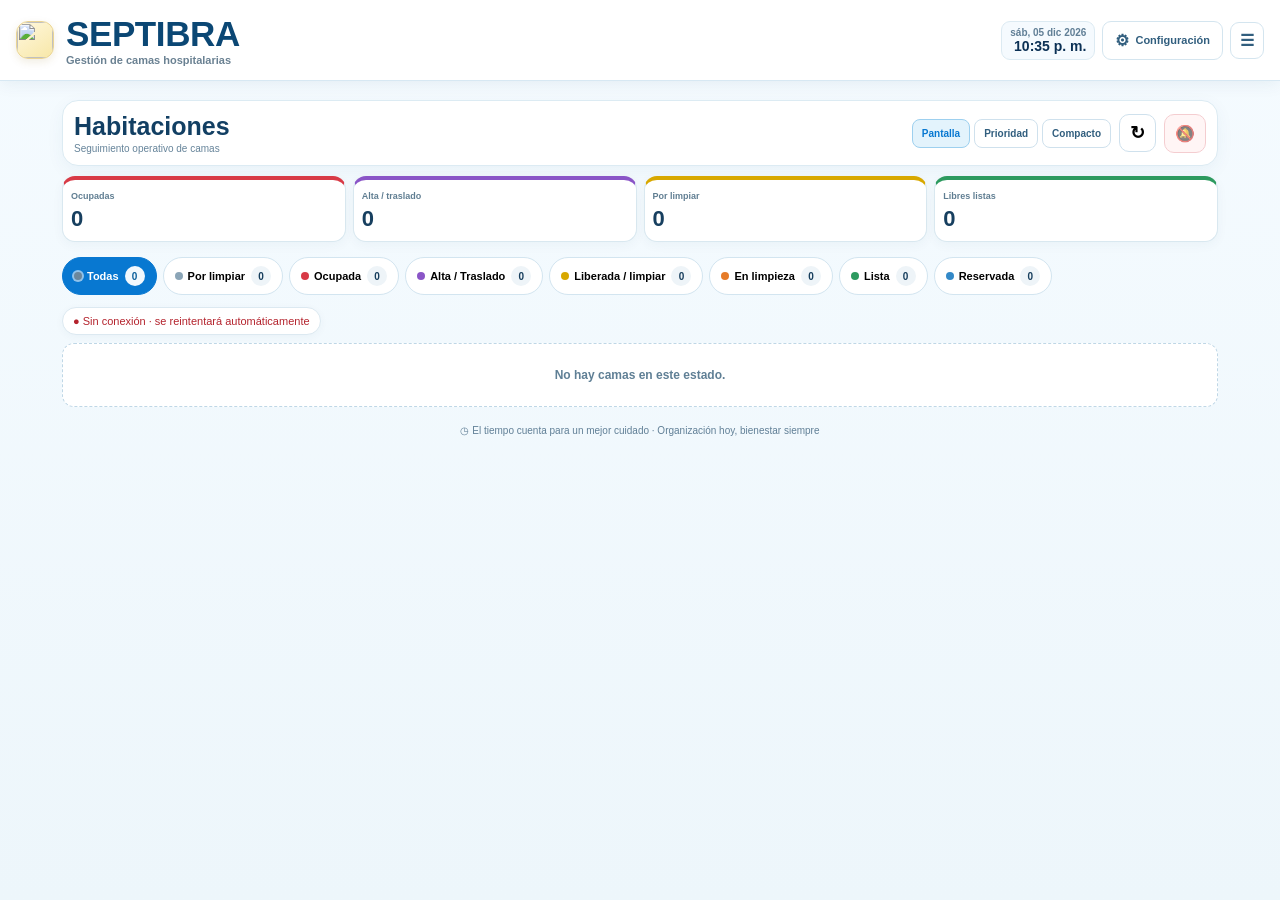
==== index.html @ 533c0f20 "Mejorar activación de notificaciones en computadora" ====
<!doctype html>
<html lang="es">
<head>
<meta charset="utf-8"><meta name="viewport" content="width=device-width,initial-scale=1,viewport-fit=cover">
<title>SEPTIBRA · Gestión de camas hospitalarias</title>
<link rel="manifest" href="./manifest.json?v=5">
<link rel="icon" href="./icon-libracare.svg" type="image/svg+xml">
<link rel="apple-touch-icon" href="./icon-192.png">
<meta name="theme-color" content="#17243d">
<style>
*{box-sizing:border-box}body{margin:0;font-family:Arial,sans-serif;background:#eef7fc;color:#0c3155}button,input{font:inherit}
.app{min-height:100vh}.top{background:#fff;padding:14px 16px;border-bottom:1px solid #d7e8f3;display:flex;align-items:center;gap:12px}
.logo{font-size:27px;font-weight:900;color:#0878d1}.logo small{display:block;font-size:11px;color:#315e7e}.top .spacer{flex:1}.clock{text-align:right;font-weight:900;font-size:14px}.clock small{display:block;font-size:10px;color:#617f96}
.content{padding:12px 12px 92px;max-width:1180px;margin:auto}.legend{display:flex;gap:7px;overflow:auto;padding:8px 0 12px;scrollbar-width:none}.legend span,.filter{white-space:nowrap;background:#fff;border:1px solid #d3e5f0;border-radius:999px;padding:8px 11px;font-size:11px;font-weight:800}.dot{display:inline-block;width:10px;height:10px;border-radius:50%;margin-right:5px}
.toolbar{display:flex;align-items:center;gap:8px;margin:4px 0 10px}.toolbar h1{font-size:25px;margin:0;flex:1}.super{border:0;border-radius:10px;background:#123b61;color:#fff;padding:10px 12px;font-weight:800}
.filters{display:flex;gap:6px;overflow:auto;padding:4px 0 12px;scrollbar-width:none}.filter{cursor:pointer}.filter.active{background:#0878d1;color:#fff;border-color:#0878d1}
.status{font-size:11px;color:#628096;margin:0 0 8px}.rooms{display:grid;grid-template-columns:repeat(2,minmax(0,1fr));gap:9px}.room{background:#fff;border:1px solid #cde2ef;border-radius:13px;padding:8px;box-shadow:0 3px 10px rgba(24,76,112,.06)}
.room-head{display:flex;align-items:baseline;gap:7px;margin-bottom:7px}.room-no{font-size:21px;font-weight:950}.room-type{font-size:9px;color:#58758d;font-weight:800}.beds{display:grid;grid-template-columns:repeat(2,minmax(0,1fr));gap:6px}.beds.one{grid-template-columns:1fr}.bed{border:0;border-radius:10px;padding:7px 5px;min-height:105px;text-align:center;cursor:pointer;display:flex;flex-direction:column;align-items:center;justify-content:center}.bed-icon{font-size:29px}.bed-name{font-size:11px;font-weight:950;margin:2px 0}.pill{width:100%;border-radius:999px;padding:5px 3px;font-size:9px;font-weight:900;background:rgba(255,255,255,.78)}.timer{font-size:9px;font-weight:900;margin-top:4px}
.ocupada{background:#ffe2e5;color:#a91d28}.alta_espera{background:#eee2ff;color:#6632a6}.liberada{background:#fff2bd;color:#775900}.en_limpieza{background:#ffe3d0;color:#9b430d}.lista{background:#dff6e8;color:#177342}.reservada{background:#deefff;color:#176aa8}
.footer{text-align:center;color:#607f96;font-size:10px;padding:18px 0}.bottom{position:fixed;bottom:0;left:0;right:0;background:#0c365c;display:grid;grid-template-columns:repeat(4,1fr);padding:8px 8px calc(8px + env(safe-area-inset-bottom));z-index:20}.bottom button{border:0;background:transparent;color:#fff;font-size:10px;font-weight:800;padding:8px;border-radius:12px}.bottom button.active{background:#1487d5}
.modal{position:fixed;inset:0;background:rgba(6,31,52,.55);display:none;align-items:flex-end;z-index:50}.modal.show{display:flex}.sheet{background:#f7fbfe;width:100%;border-radius:20px 20px 0 0;padding:16px;max-height:90vh;overflow:auto}.sheet h2{margin:0 0 4px}.sheet input{width:100%;padding:12px;border:1px solid #cbdfea;border-radius:10px;margin:10px 0}.state-grid{display:grid;grid-template-columns:1fr 1fr;gap:7px}.state-grid button,.close{border:0;border-radius:10px;padding:12px 7px;font-weight:900}.close{width:100%;margin-top:9px;background:#dfeaf1;color:#294d67}
@media(min-width:800px){.rooms{grid-template-columns:repeat(2,minmax(0,1fr));gap:12px}.room{padding:11px}.bed{min-height:145px}.bed-icon{font-size:45px}.bed-name{font-size:15px}.pill,.timer{font-size:12px}.logo{font-size:35px}.bottom{display:none}.content{padding-bottom:30px}}

/* referencia-definitiva-v2 */
.summary{display:grid;grid-template-columns:repeat(6,minmax(92px,1fr));gap:7px;margin:2px 0 12px}.sum{border-radius:10px;padding:8px 9px;min-height:58px;font-size:9px;font-weight:900}.sum b{display:block;font-size:21px;margin-top:3px}.sum.ocupada{background:#ffe5e8}.sum.alta_espera{background:#efe5fb}.sum.liberada{background:#fff3c9}.sum.en_limpieza{background:#ffe9da}.sum.lista{background:#e2f7e9}.sum.reservada{background:#e3f1fc}.room{background:linear-gradient(180deg,#fff 0,#f6fbfe 100%)}.bed-icon{width:92%;height:43px;display:grid;place-items:center;border-radius:8px;background:rgba(255,255,255,.58);border:1px solid rgba(80,125,155,.12);font-size:30px}.room-no:before{content:'▣';font-size:14px;color:#1687c9;margin-right:5px}@media(max-width:700px){.summary{grid-template-columns:repeat(3,1fr)}.sum{min-height:52px}.sum b{font-size:18px}.toolbar h1{font-size:22px}.super{padding:9px;font-size:11px}}
.views{display:flex;gap:4px}.view{border:1px solid #cfe1ed;background:#fff;color:#315e7e;border-radius:8px;padding:8px 9px;font-size:10px;font-weight:900}.view.active{background:#e3f3fc;color:#0878d1;border-color:#9dd0ef}.rooms.compacto .bed{min-height:76px}.rooms.compacto .bed-icon{display:none}.rooms.compacto .room{padding:6px}.rooms.compacto .pill{padding:4px 2px}.rooms.prioridad .room{border-width:2px}@media(max-width:700px){.toolbar{flex-wrap:wrap}.toolbar h1{width:100%;flex-basis:100%}.views{flex:1}.view{padding:7px 6px;font-size:9px}}
.superstats{display:grid;grid-template-columns:repeat(4,1fr);gap:7px;margin:10px 0 14px}.superstat{background:#fff;border:1px solid #d4e5ef;border-radius:11px;padding:10px;text-align:center;font-size:10px;font-weight:800}.superstat b{display:block;font-size:22px;color:#0c4d79}.superrow{display:flex;justify-content:space-between;gap:10px;background:#fff;border:1px solid #d7e7f0;border-radius:10px;padding:10px;margin:6px 0;font-size:11px}.superrow b{color:#0c4d79}
.notify{border:1px solid #cfe1ed;background:#fff;border-radius:10px;padding:9px 11px;cursor:pointer}.notify.on{background:#e2f7e9;border-color:#8ed0aa}.notify.off{background:#fff0f1;border-color:#efb3b8}
.roomsub{font-size:10px;color:#66849a;margin-top:2px}.connection-ok{color:#198754}.connection-bad{color:#b4232d}.room.delayed{box-shadow:0 0 0 2px #efbd18,0 4px 12px rgba(24,76,112,.08)}.delaybadge{display:inline-block;margin-left:auto;font-size:8px;font-weight:900;background:#fff1b8;color:#765800;border-radius:999px;padding:3px 5px}.room-head{align-items:center}.toolbar>div:first-child{flex:1}.toolbar>div:first-child h1{margin:0}
.notify{border:1px solid #cfe1ed;background:#fff;border-radius:10px;padding:9px 10px;cursor:pointer}.notify.on{background:#e2f7e9}.notify.off{opacity:.65}.settingsnote{font-size:11px;color:#678399;margin-bottom:12px}.settingbtn{width:100%;border:0;background:#0c6fae;color:#fff;border-radius:10px;padding:12px;font-weight:900;margin-bottom:9px}.settingrow{display:flex;justify-content:space-between;align-items:center;gap:10px;background:#fff;border:1px solid #d7e7f0;border-radius:10px;padding:11px;margin:7px 0;font-size:11px;font-weight:800}.timeinput{width:72px!important;padding:6px!important;margin:0!important;font-size:11px}
.settingbtn.secondary{background:#e5f2fa;color:#0c5d8f;border:1px solid #bcdced}.settingbtn.location-active{background:#dff6e8;color:#176f42;border:2px solid #2d9a5f;box-shadow:0 0 0 3px rgba(45,154,95,.12)}.settingbtn.notify-active{background:#dff6e8;color:#176f42;border:2px solid #2d9a5f;box-shadow:0 0 0 3px rgba(45,154,95,.12)}.settingbtn.notify-inactive{background:#fde8e8;color:#a92d2d;border:2px solid #d95b5b;box-shadow:0 0 0 3px rgba(217,91,91,.10)}.settingbtn.notify-dim{background:#edf3f7;color:#6f8494;border:1px solid #d6e1e8;box-shadow:none}.settingbtn.danger{background:#fff0f1;color:#a62935;border:1px solid #efb7bc}.settingsnote#locationNote{margin:4px 2px 10px}
.sectionlabel{grid-column:1/-1;display:flex;align-items:center;gap:8px;margin:10px 2px 0;padding:8px 2px 4px;border-bottom:1px solid #d6e7f1;font-size:12px;font-weight:950;color:#0c4d79}.sectionlabel small{margin-left:auto;font-size:9px;color:#6a879a;font-weight:800}
.roomscene{height:48px;border:1px solid #c7dfec;border-radius:9px;margin-bottom:7px;background:linear-gradient(#dceef8 0 70%,#eef4f7 70%);position:relative;overflow:hidden}.roomscene:before{content:"";position:absolute;left:8px;bottom:0;width:27px;height:35px;background:#fff;border:2px solid #91b7ca;border-bottom:0;border-radius:3px 3px 0 0}.roomscene:after{content:"";position:absolute;right:8px;bottom:7px;width:43px;height:15px;background:#fff;border:2px solid #8db5ca;border-radius:5px}.roomscene .scene-bed{position:absolute;right:12px;bottom:4px;width:47px;height:4px;background:#739eb5;border-radius:3px}.roomscene .scene-bed:before,.roomscene .scene-bed:after{content:"";position:absolute;bottom:-5px;width:3px;height:7px;background:#739eb5}.roomscene .scene-bed:before{left:4px}.roomscene .scene-bed:after{right:4px}.roomscene .scene-label{position:absolute;left:42px;top:8px;font-size:18px;font-weight:950;color:#0c4d79}.roomscene .scene-label small{display:block;font-size:8px;color:#658399;margin-top:2px}
.bedpic{width:94%;height:48px;border-radius:8px;background:linear-gradient(#edf7fc 0 64%,#dfe9ee 64%);position:relative;margin-bottom:4px;overflow:hidden;border:1px solid rgba(76,121,148,.12)}.bedpic:before{content:"";position:absolute;left:13%;right:12%;bottom:12px;height:14px;background:#fff;border:2px solid #7da9bf;border-radius:5px}.bedpic:after{content:"";position:absolute;left:18%;right:17%;bottom:8px;height:3px;background:#668fa5;box-shadow:-3px 6px 0 -1px #668fa5,25px 6px 0 -1px #668fa5}.bed-icon{display:none}.beds.one .bedpic{height:55px}.bed{padding-top:6px}
.top{position:sticky;top:0;z-index:18}.brandmark{width:38px;height:38px;border-radius:12px;background:linear-gradient(145deg,#fff8df,#f7e7a7);display:grid;place-items:center;color:#b88919;font-size:23px;font-weight:950;flex:none;border:1px solid #ead493;box-shadow:0 3px 9px rgba(137,103,20,.12)}.topactions{display:flex;align-items:center;gap:7px}.headbtn{border:1px solid #d4e5ef;background:#fff;border-radius:9px;padding:8px 9px;color:#315e7e;font-weight:900}.clock{background:#f5fafe;border:1px solid #dceaf2;border-radius:9px;padding:5px 8px}@media(max-width:560px){.top{padding:10px}.logo{font-size:21px}.logo small{font-size:9px;max-width:170px}.brandmark{width:30px;height:30px}.clock{font-size:11px}.clock small{font-size:8px}.topactions .headbtn{display:none}}
.filter strong{font-size:10px;margin-left:3px}.room-alert{display:flex;justify-content:flex-end;margin:-2px 0 5px}
.filter{display:inline-flex;align-items:center;gap:5px}.filter strong{min-width:20px;height:20px;border-radius:999px;display:inline-flex;align-items:center;justify-content:center;background:#eef4f8;color:#173e5d;font-size:10px;margin-left:1px}.filter-dot{width:8px;height:8px;border-radius:50%;background:#8ba5b7;flex:0 0 auto}.filter-ocupada .filter-dot{background:#d83a46}.filter-alta_espera .filter-dot{background:#8a55c7}.filter-liberada .filter-dot{background:#d8a800}.filter-en_limpieza .filter-dot{background:#e67b28}.filter-lista .filter-dot{background:#2d9a5f}.filter-reservada .filter-dot{background:#3389c8}.filter-todas .filter-dot{background:#6c879b}.filter.active strong{background:rgba(255,255,255,.95);color:#0b5f9b}.filter.active .filter-dot{box-shadow:0 0 0 2px rgba(255,255,255,.55)}
.roomscene .second-bed{display:none}.roomscene.double-room .scene-bed{right:8px;width:38px}.roomscene.double-room .second-bed{display:block;right:51px}.roomscene.single-room .scene-bed{right:12px;width:47px}
.operator{font-size:8px;font-weight:800;margin-top:4px;max-width:100%;white-space:nowrap;overflow:hidden;text-overflow:ellipsis;opacity:.78}.timer{background:rgba(255,255,255,.62);padding:3px 6px;border-radius:999px}
.room{border-top:4px solid #cde2ef}.roomstate-ocupada{border-top-color:#d83a46}.roomstate-alta_espera{border-top-color:#8a55c7}.roomstate-liberada{border-top-color:#d8a800}.roomstate-en_limpieza{border-top-color:#e67b28}.roomstate-lista{border-top-color:#2d9a5f}.roomstate-reservada{border-top-color:#3389c8}
.status.connection-ok{display:flex;align-items:center;min-height:18px;font-weight:800}
.empty-state{grid-column:1/-1;background:#fff;border:1px dashed #bfd7e6;border-radius:12px;padding:24px 14px;text-align:center;color:#5f7f95;font-size:12px;font-weight:800}
.roomstate-ocupada .roomscene{background:linear-gradient(#fff0f1 0 70%,#f3e7e9 70%)}.roomstate-alta_espera .roomscene{background:linear-gradient(#f5efff 0 70%,#ece5f6 70%)}.roomstate-liberada .roomscene{background:linear-gradient(#fff8d7 0 70%,#f2ecd0 70%)}.roomstate-en_limpieza .roomscene{background:linear-gradient(#fff0e5 0 70%,#f2e7df 70%)}.roomstate-lista .roomscene{background:linear-gradient(#eaf8ef 0 70%,#e1eee6 70%)}.roomstate-reservada .roomscene{background:linear-gradient(#eaf5ff 0 70%,#e1ebf3 70%)}
@media(max-width:700px){.toolbar{display:grid;grid-template-columns:1fr auto;gap:8px}.toolbar>div:first-child{grid-column:1}.toolbar .notify{grid-column:2;grid-row:1;align-self:center}.toolbar .views{grid-column:1/-1;display:grid;grid-template-columns:repeat(3,1fr);width:100%}.toolbar .view{width:100%;padding:8px 5px}.toolbar h1{font-size:22px}.roomsub{font-size:9px}}
@media(max-width:700px){.filters{display:grid;grid-template-columns:repeat(3,minmax(0,1fr));gap:6px;overflow:visible;padding:4px 0 12px}.filter{justify-content:center;width:100%;padding:8px 5px;font-size:9px}.filter strong{min-width:18px;height:18px;font-size:9px}.filter-dot{width:7px;height:7px}}
.rooms.compacto .bedpic{display:none}.rooms.compacto .operator{display:none}.rooms.compacto .bed{min-height:68px;padding:6px 4px}.rooms.compacto .timer{margin-top:3px;padding:2px 5px}.rooms.compacto .roomscene{height:38px}.rooms.compacto .scene-label{top:6px;font-size:16px}.rooms.compacto .sectionlabel{margin-top:6px}.compact-bed-grid{grid-column:1/-1;display:grid;grid-template-columns:repeat(3,minmax(0,1fr));gap:7px}.compact-bed{border:1px solid #d5e6ef;border-radius:12px;padding:8px;background:#fff;text-align:left;min-height:70px}.compact-bed b{display:block;font-size:13px;margin-bottom:4px}.compact-bed small{display:block;font-size:9px;font-weight:800;opacity:.8}.compact-bed.ocupada{background:#ffe2e5}.compact-bed.alta_espera{background:#eee2ff}.compact-bed.liberada{background:#fff2bd}.compact-bed.en_limpieza{background:#ffe3d0}.compact-bed.lista{background:#dff6e8}.compact-bed.reservada{background:#deefff}@media(max-width:560px){.compact-bed-grid{grid-template-columns:repeat(2,minmax(0,1fr))}}
.notify.refresh{font-size:18px;font-weight:950;line-height:1}.notify:disabled{opacity:.5;cursor:default}@media(max-width:700px){.toolbar .refresh{grid-column:2;grid-row:2;justify-self:end}.toolbar .notify:not(.refresh){grid-column:2;grid-row:1}}
.state-grid button.current{outline:2px solid rgba(12,77,121,.45);box-shadow:inset 0 0 0 2px rgba(255,255,255,.55)}.state-grid button.tap-selected{transform:scale(.985);box-shadow:0 0 0 3px rgba(12,77,121,.22),inset 0 0 0 2px rgba(255,255,255,.7);filter:saturate(1.12) brightness(.98)}.state-grid button.ocupada.tap-selected{outline:3px solid #c52f3d}.state-grid button.alta_espera.tap-selected{outline:3px solid #7a46b4}.state-grid button.liberada.tap-selected{outline:3px solid #d2a600}.state-grid button.en_limpieza.tap-selected{outline:3px solid #dd721f}.state-grid button.lista.tap-selected{outline:3px solid #278b55}.state-grid button.reservada.tap-selected{outline:3px solid #2e7fbd}.state-grid button:disabled{opacity:.72;cursor:default}.state-grid button.current:after{content:"";display:block}
.toast{position:fixed;left:50%;bottom:82px;transform:translateX(-50%) translateY(12px);background:#123b61;color:#fff;padding:9px 13px;border-radius:999px;font-size:11px;font-weight:900;opacity:0;pointer-events:none;transition:.2s;z-index:80;white-space:nowrap;box-shadow:0 5px 18px rgba(0,0,0,.18)}.toast.show{opacity:1;transform:translateX(-50%) translateY(0)}
.timer-alert{background:#fff0b8!important;color:#7a5800!important;box-shadow:0 0 0 1px #e8bd35;font-weight:950}.timer-alert:before{content:"⚠ ";}
.current-state{display:flex;align-items:center;justify-content:space-between;gap:10px;background:#fff;border:1px solid #d5e6ef;border-radius:10px;padding:9px 10px;margin:7px 0 4px;font-size:11px;font-weight:900}.current-state b{font-size:10px;color:#527189;white-space:nowrap}
.periods{display:grid;grid-template-columns:repeat(3,1fr);gap:6px;margin:8px 0 12px}.periods button{border:1px solid #cfe1ed;background:#fff;color:#315e7e;border-radius:9px;padding:8px;font-size:10px;font-weight:900}.periods button.active{background:#0c6fae;color:#fff;border-color:#0c6fae}.supercharts{display:grid;grid-template-columns:1fr 1fr;gap:8px;margin:10px 0 14px}.chartcard{background:#fff;border:1px solid #d7e7f0;border-radius:12px;padding:10px}.chartcard h3{margin:0 0 8px;font-size:11px;color:#0c4d79}.donut{width:112px;height:112px;border-radius:50%;margin:4px auto;position:relative;background:#eaf1f5}.donut:after{content:"";position:absolute;inset:25px;border-radius:50%;background:#fff}.donutlegend{display:grid;grid-template-columns:1fr 1fr;gap:4px;margin-top:8px;font-size:8px;font-weight:800}.donutlegend span{display:flex;align-items:center;gap:4px}.donutlegend i{width:8px;height:8px;border-radius:50%;display:inline-block}.timebars{display:flex;flex-direction:column;gap:10px;padding-top:5px}.barrow{font-size:9px;font-weight:900;color:#4e6f86}.bartrack{height:16px;background:#edf3f6;border-radius:999px;overflow:hidden;margin-top:3px}.barfill{height:100%;min-width:2px;border-radius:999px;background:#1683d5}.barfill.clean{background:#ef7818}.barvalue{font-size:9px;font-weight:950;margin-top:2px;text-align:right;color:#315e7e}@media(max-width:560px){.supercharts{grid-template-columns:1fr}.donut{width:104px;height:104px}.superstats{grid-template-columns:repeat(2,1fr)}}
.operatorcard{margin-bottom:14px}.operatorbars{display:flex;flex-direction:column;gap:8px}.oprow{font-size:9px;font-weight:900;color:#4e6f86}.opmeta{display:flex;justify-content:space-between;gap:8px;margin-bottom:3px}.optrack{height:13px;background:#edf3f6;border-radius:999px;overflow:hidden}.opfill{height:100%;background:#6f8fb0;border-radius:999px}.opsub{font-size:8px;color:#6d8799;margin-top:2px;text-align:right}

/* pulido-visual-septibra-v1 */
body{background:linear-gradient(180deg,#f5fbff 0,#edf6fb 100%)}
.top{background:rgba(255,255,255,.96);backdrop-filter:blur(10px);box-shadow:0 3px 16px rgba(20,67,98,.07)}
.logo{color:#0b4774;letter-spacing:-.4px}.logo small{font-weight:700;color:#6a8192;letter-spacing:0}
.content{padding-top:15px}
.toolbar{background:#fff;border:1px solid #dcebf3;border-radius:16px;padding:11px;box-shadow:0 5px 18px rgba(22,75,110,.05)}
.toolbar h1{color:#123f63}
.quickstats{display:grid;grid-template-columns:repeat(4,minmax(0,1fr));gap:7px;margin:9px 0 11px}
.quickstat{background:#fff;border:1px solid #d9e8f0;border-radius:13px;padding:9px 8px;min-height:66px;box-shadow:0 3px 12px rgba(23,70,100,.045);display:flex;flex-direction:column;justify-content:center;text-align:left;cursor:pointer;width:100%}.quickstat:active{transform:scale(.985)}
.quickstat span{font-size:9px;font-weight:850;color:#607e92;line-height:1.15}.quickstat b{font-size:22px;line-height:1.05;margin-top:5px;color:#173f5f}
.quickstat.ocupadas{border-top:4px solid #d83a46}.quickstat.altas{border-top:4px solid #8a55c7}.quickstat.limpiar{border-top:4px solid #d8a800}.quickstat.libres{border-top:4px solid #2d9a5f}
.status.connection-ok,.status.connection-bad{background:#fff;border:1px solid #dce9f1;border-radius:999px;padding:7px 10px;width:max-content;max-width:100%;box-shadow:0 2px 8px rgba(20,70,100,.04)}
.room{border-radius:16px;box-shadow:0 5px 16px rgba(24,76,112,.07);transition:transform .14s ease,box-shadow .14s ease}.room:active{transform:scale(.995)}
.bed{transition:transform .12s ease,filter .12s ease}.bed:active{transform:scale(.98);filter:brightness(.98)}
.pill{font-size:9px;letter-spacing:.1px}.timer{font-variant-numeric:tabular-nums}
.bottom{background:rgba(12,54,92,.97);backdrop-filter:blur(10px);box-shadow:0 -4px 16px rgba(5,38,65,.15)}
.bottom button{min-height:48px}.bottom button.active{background:#1687d5;box-shadow:inset 0 0 0 1px rgba(255,255,255,.18)}
@media(max-width:560px){.quickstats{grid-template-columns:repeat(2,1fr)}.quickstat{min-height:58px}.quickstat b{font-size:20px}.toolbar{padding:9px}.content{padding-left:10px;padding-right:10px}}


.checklist-box{display:none;margin:10px 0 4px;background:#fff;border:1px solid #cfe1ed;border-radius:14px;padding:12px}
.checklist-box.show{display:block}.checklist-box h3{margin:0 0 4px;font-size:15px;color:#0c4d79}.checklist-note{font-size:10px;color:#678399;margin:0 0 10px}
.checkitem{display:flex;align-items:center;gap:9px;border:1px solid #dbe9f1;border-radius:10px;padding:10px;margin:7px 0;font-size:11px;font-weight:850;background:#fafdff}
.checkitem input{width:19px;height:19px;margin:0;flex:none}.checkobs{width:100%;min-height:66px;resize:vertical;border:1px solid #cbdfea;border-radius:10px;padding:10px;font:inherit;margin-top:8px}
.checkfinish{width:100%;border:0;border-radius:11px;padding:12px;background:#238b57;color:#fff;font-weight:950;margin-top:9px}.checkfinish:disabled{opacity:.45}
/* tema-v1 */
.themechoices{display:grid;grid-template-columns:repeat(3,1fr);gap:7px;margin:8px 0 14px}.themechoice{border:1px solid #cfe1ed;background:#fff;color:#315e7e;border-radius:10px;padding:10px 5px;font-size:10px;font-weight:900}.themechoice.active{background:#0c6fae;color:#fff;border-color:#0c6fae}
html[data-theme="dark"]{color-scheme:dark}html[data-theme="dark"] body{background:#101820;color:#dcecf6}html[data-theme="dark"] .top,html[data-theme="dark"] .toolbar,html[data-theme="dark"] .room,html[data-theme="dark"] .quickstat,html[data-theme="dark"] .sheet,html[data-theme="dark"] .current-state,html[data-theme="dark"] .superstat,html[data-theme="dark"] .superrow,html[data-theme="dark"] .chartcard,html[data-theme="dark"] .settingrow,html[data-theme="dark"] .checklist-box,html[data-theme="dark"] .checkitem{background:#1c2b36;color:#e7f1f7;border-color:#314957}html[data-theme="dark"] .logo,html[data-theme="dark"] .toolbar h1,html[data-theme="dark"] .checklist-box h3,html[data-theme="dark"] .chartcard h3,html[data-theme="dark"] .sectionlabel{color:#dcecf6}html[data-theme="dark"] .logo small,html[data-theme="dark"] .roomsub,html[data-theme="dark"] .status,html[data-theme="dark"] .settingsnote,html[data-theme="dark"] .checklist-note{color:#9fb7c7}html[data-theme="dark"] .filter,html[data-theme="dark"] .view,html[data-theme="dark"] .notify,html[data-theme="dark"] .headbtn,html[data-theme="dark"] .themechoice{background:#223440;color:#dcecf6;border-color:#3a5260}html[data-theme="dark"] .filter.active,html[data-theme="dark"] .view.active,html[data-theme="dark"] .themechoice.active{background:#1687d5;color:#fff;border-color:#1687d5}html[data-theme="dark"] .clock{background:#223440;border-color:#3a5260}html[data-theme="dark"] .bottom{background:#091e2d}html[data-theme="dark"] input,html[data-theme="dark"] textarea{background:#14232d;color:#eef7fb;border-color:#405866}html[data-theme="dark"] .roomscene,html[data-theme="dark"] .bedpic{filter:brightness(.75)}html[data-theme="dark"] .close{background:#314652;color:#e7f1f7}
/* tema-oscuro-contraste-v2 */
html[data-theme="dark"] .quickstat b{color:#f4fbff;text-shadow:0 1px 2px rgba(0,0,0,.35)}
html[data-theme="dark"] .quickstat span{color:#c4d7e3}
html[data-theme="dark"] .quickstat.ocupadas{border-top-color:#ff5664}html[data-theme="dark"] .quickstat.altas{border-top-color:#bd82ff}html[data-theme="dark"] .quickstat.limpiar{border-top-color:#ffd43b}html[data-theme="dark"] .quickstat.libres{border-top-color:#55d98d}
html[data-theme="dark"] .bed.ocupada,html[data-theme="dark"] .state-grid .ocupada{background:#6f1f29;color:#fff}
html[data-theme="dark"] .bed.alta_espera,html[data-theme="dark"] .state-grid .alta_espera{background:#573080;color:#fff}
html[data-theme="dark"] .bed.liberada,html[data-theme="dark"] .state-grid .liberada{background:#745d08;color:#fff}
html[data-theme="dark"] .bed.en_limpieza,html[data-theme="dark"] .state-grid .en_limpieza{background:#8b4217;color:#fff}
html[data-theme="dark"] .bed.lista,html[data-theme="dark"] .state-grid .lista{background:#17683e;color:#fff}
html[data-theme="dark"] .bed.reservada,html[data-theme="dark"] .state-grid .reservada{background:#155f91;color:#fff}
html[data-theme="dark"] .bed .pill{background:rgba(0,0,0,.24);color:#fff}
/* configuracion-desktop-v1 */
.config-desktop span{display:none}
@media(min-width:800px){.config-desktop{display:flex;align-items:center;gap:6px;padding:9px 12px}.config-desktop span{display:inline;font-size:11px;font-weight:900}}
</style></head>
<body><div class="app">
<header class="top"><div class="brandmark" aria-label="SEPTIBRA"><img src="./icon-libracare.svg" alt="" style="width:100%;height:100%;object-fit:contain;border-radius:inherit"></div><div class="logo">SEPTIBRA<small>Gestión de camas hospitalarias</small></div><div class="spacer"></div><div class="topactions"><div class="clock" id="clock"></div><button class="headbtn config-desktop" onclick="abrirAjustes()">⚙ <span>Configuración</span></button><button class="headbtn" onclick="abrirSupervision()">☰</button></div></header>
<main class="content">

<div class="toolbar"><div><h1>Habitaciones</h1><div class="roomsub" id="roomSub">Seguimiento operativo de camas</div></div><div class="views"><button id="viewPantalla" class="view active" onclick="setView('pantalla')">Pantalla</button><button id="viewPrioridad" class="view" onclick="setView('prioridad')">Prioridad</button><button id="viewCompacto" class="view" onclick="setView('compacto')">Compacto</button></div><button class="notify refresh" id="refreshBtn" onclick="refrescarManual(this)" aria-label="Actualizar">↻</button><button class="notify" id="notifyBtn" onclick="abrirAjustes()">🔔</button></div>
<div class="quickstats" id="quickStats"></div><div class="filters" id="filters"></div><div class="status" id="status">Conectando…</div><section class="rooms" id="rooms"></section>
<div class="footer">◷ El tiempo cuenta para un mejor cuidado · Organización hoy, bienestar siempre</div>
</main>
<nav class="bottom"><button id="navInicio" class="active" onclick="navTo('inicio')">⌂<br>Inicio</button><button id="navHabitaciones" onclick="navTo('habitaciones')">🛏️<br>Habitaciones</button><button id="navSupervision" onclick="navTo('supervision')">▥<br>Supervisión</button><button id="navConfiguracion" onclick="navTo('configuracion')">⚙<br>Configuración</button></nav>
</div>
<div id="toast" class="toast" role="status"></div>
<div class="modal" id="settingsModal"><div class="sheet"><h2>Configuración</h2><div class="settingsnote">Configuración de este dispositivo</div><h3 style="margin:10px 0 4px;font-size:13px">Apariencia</h3><div class="themechoices"><button id="themeLight" class="themechoice" onclick="setTema('light')">☀️ Claro</button><button id="themeDark" class="themechoice" onclick="setTema('dark')">🌙 Oscuro</button><button id="themeAuto" class="themechoice" onclick="setTema('auto')">◐ Automático</button></div><h3 style="margin:10px 0 4px;font-size:13px">Notificaciones</h3><button id="notifyOnBtn" class="settingbtn" onclick="activarNotificaciones()">🔔 Activar notificaciones</button><button id="notifyOffBtn" class="settingbtn danger" onclick="desactivarNotificaciones()">🔕 Desactivar notificaciones</button><div class="settingsnote" id="notifyStateNote">Comprobando estado de las notificaciones…</div><button id="locationBtn" class="settingbtn secondary" onclick="usarUbicacion()">📍 Activar notificaciones dentro de la clínica</button><div class="settingsnote" id="locationNote">Mitre 1064 · radio 300 m · dentro del radio se activan y fuera del radio establecido se desactivan automáticamente.</div><button class="close" onclick="cerrarAjustes()">Cerrar</button></div></div>
<div class="modal" id="superModal"><div class="sheet"><div id="superGate"><h2>Supervisión</h2><div class="settingsnote">Acceso de supervisor</div><input id="superPass" type="password" placeholder="Contraseña"><button class="settingbtn" onclick="validarSupervisor()">Ingresar</button></div><div id="superContent" style="display:none"><h2>Supervisión</h2><div style="font-size:11px;color:#617f96;margin-bottom:10px">Resumen general y estadísticas</div><div class="periods"><button id="periodHoy" onclick="setPeriodoSuper('hoy')">Hoy</button><button id="period7" class="active" onclick="setPeriodoSuper('7')">7 días</button><button id="period30" onclick="setPeriodoSuper('30')">30 días</button></div><div class="superstats" id="superStats"></div><div class="supercharts"><div class="chartcard"><h3>Movimientos por estado</h3><div id="stateDonut" class="donut"></div><div id="donutLegend" class="donutlegend"></div></div><div class="chartcard"><h3>Tiempos promedio</h3><div id="timeBars" class="timebars"></div></div></div><div class="chartcard operatorcard"><h3>Actividad por operador</h3><div id="operatorBars" class="operatorbars"></div></div><div id="superList"></div><button class="close" onclick="cerrarSupervision()">Cerrar</button><button onclick="salirSupervision()" style="width:100%;border:0;background:transparent;padding:10px;font-weight:800;color:#647f92">Cerrar sesión de Supervisión</button></div></div></div>
<div class="modal" id="modal"><div class="sheet"><h2 id="modalTitle">Cama</h2><div id="currentState" class="current-state"></div><div id="statePrompt" style="font-size:11px;color:#617f96">Seleccioná el nuevo estado.</div><input id="operator" placeholder="Nombre de quien realiza el cambio"><div class="state-grid" id="stateButtons"></div><div class="checklist-box" id="cleanChecklist"><h3>☑️ Checklist de limpieza</h3><p class="checklist-note">Completá los 5 puntos antes de finalizar la limpieza.</p><label class="checkitem"><input type="checkbox" class="clean-check" onchange="actualizarChecklist()">Cama y entorno del paciente</label><label class="checkitem"><input type="checkbox" class="clean-check" onchange="actualizarChecklist()">Superficies y mobiliario</label><label class="checkitem"><input type="checkbox" class="clean-check" onchange="actualizarChecklist()">Baño</label><label class="checkitem"><input type="checkbox" class="clean-check" onchange="actualizarChecklist()">Pisos</label><label class="checkitem"><input type="checkbox" class="clean-check" onchange="actualizarChecklist()">Residuos</label><textarea id="cleanObservations" class="checkobs" placeholder="Observaciones (opcional)"></textarea><button id="finishCleaning" class="checkfinish" onclick="finalizarChecklist()" disabled>✅ Finalizar limpieza</button><button class="close" onclick="cancelarChecklist()">Volver a estados</button></div><button class="close" id="modalCancel" onclick="cerrarModal()">Cancelar</button></div></div>
<script>
const SUPABASE_URL="https://wxgqfycnjwryidnedbni.supabase.co";
const SUPABASE_KEY="sb_publishable_XZQEiAZsC2cVk5liN3fu6g_6UN3K9-3";
const STATES={ocupada:["Ocupada","🔴"],alta_espera:["Alta / Traslado","🟣"],liberada:["Liberada / limpiar","🟡"],en_limpieza:["En limpieza","🟠"],lista:["Lista","🟢"],reservada:["Reservada","🔵"]};
let camas=[],filtro=localStorage.getItem("libratsalud_filtro")||"todas",seleccion=null,vista=localStorage.getItem("libratsalud_vista")||"pantalla";const cambiosEnCurso=new Set();
let superPeriodo="7";
const headers={"apikey":SUPABASE_KEY,"Authorization":"Bearer "+SUPABASE_KEY,"Content-Type":"application/json","Prefer":"return=minimal"};

const VAPID_PUBLIC_KEY="BE4mcExiOAFq0w1lfLBSaJmMbHGCOyTx_cLnZsCLaEJjrCoCMa4gau11hdqE_Q0wp93qd-qXnTnyJxFqNEK6uvc";
const EDGE_NOTIFICATION_URL=SUPABASE_URL+"/functions/v1/Enviar-notificacion";
const CLINICA_LAT=-33.12641, CLINICA_LNG=-64.3537013, CLINICA_RADIO=300;
function vapidBytes(v){const p="=".repeat((4-v.length%4)%4);const b=(v+p).replace(/-/g,"+").replace(/_/g,"/");const raw=atob(b);return Uint8Array.from([...raw].map(c=>c.charCodeAt(0)))}
function navTo(dest){
 const ids={inicio:"navInicio",habitaciones:"navHabitaciones",supervision:"navSupervision",configuracion:"navConfiguracion"};
 Object.values(ids).forEach(id=>{const el=document.getElementById(id);if(el)el.classList.remove("active")});
 const active=document.getElementById(ids[dest]);if(active)active.classList.add("active");
 if(dest==="inicio")window.scrollTo({top:0,behavior:"smooth"});
 else if(dest==="habitaciones")document.getElementById("rooms").scrollIntoView({behavior:"smooth"});
 else if(dest==="supervision")abrirSupervision();
 else if(dest==="configuracion")abrirAjustes();
}
function temaElegido(){return localStorage.getItem("libracare_tema")||"auto"}
function temaReal(t){return t==="auto"?(window.matchMedia&&window.matchMedia("(prefers-color-scheme: dark)").matches?"dark":"light"):t}
function aplicarTema(){const t=temaElegido();document.documentElement.dataset.theme=temaReal(t);["Light","Dark","Auto"].forEach(x=>{const b=document.getElementById("theme"+x);if(b)b.classList.toggle("active",t===x.toLowerCase())})}
function setTema(t){localStorage.setItem("libracare_tema",t);aplicarTema();mostrarToast(t==="dark"?"🌙 Modo oscuro":t==="light"?"☀️ Modo claro":"◐ Apariencia automática")}
aplicarTema();
if(window.matchMedia){const mq=window.matchMedia("(prefers-color-scheme: dark)");const fn=()=>{if(temaElegido()==="auto")aplicarTema()};if(mq.addEventListener)mq.addEventListener("change",fn);else if(mq.addListener)mq.addListener(fn)}
function abrirAjustes(){aplicarTema();const q=JSON.parse(localStorage.getItem("libratsalud_quiet")||"{}");const note=document.getElementById("locationNote"),btn=document.getElementById("locationBtn");if(btn){btn.classList.toggle("location-active",!!q.ubicacion?.activo);btn.textContent=q.ubicacion?.activo?"✅ Ubicación automática activada · tocar para desactivar":"📍 Activar notificaciones dentro de la clínica"}if(note&&q.ubicacion?.activo)note.textContent="📍 Ubicación automática activa · Mitre 1064 · "+(q.ubicacion.fuera?"notificaciones desactivadas fuera del radio":"notificaciones activadas dentro del radio")+" · "+(q.ubicacion.distancia!=null?q.ubicacion.distancia+" m":"radio 300 m");document.getElementById("settingsModal").classList.add("show");estadoNotificaciones()}
function cerrarAjustes(){document.getElementById("settingsModal").classList.remove("show")}
function guardarConfigSW(q){return new Promise(resolve=>{try{const req=indexedDB.open("libratsalud-notificaciones",1);req.onupgradeneeded=()=>{if(!req.result.objectStoreNames.contains("config"))req.result.createObjectStore("config")};req.onsuccess=()=>{const db=req.result;const tx=db.transaction("config","readwrite");tx.objectStore("config").put(q,"horario");tx.oncomplete=()=>{db.close();resolve(true)};tx.onerror=()=>{db.close();resolve(false)}};req.onerror=()=>resolve(false)}catch(e){resolve(false)}})}
async function guardarSilencio(){const tomorrow=document.getElementById("quietTomorrow").checked;const d=new Date();if(tomorrow){d.setDate(d.getDate()+1);d.setHours(7,0,0,0)}const base=JSON.parse(localStorage.getItem("libratsalud_quiet")||"{}");const q={...base,activo:true,inicio:document.getElementById("quietStart").value,fin:document.getElementById("quietEnd").value,hasta:tomorrow?d.getTime():null};localStorage.setItem("libratsalud_quiet",JSON.stringify(q));await guardarConfigSW(q)}
function distanciaMetros(a,b,c,d){const R=6371000,r=x=>x*Math.PI/180;const x=r(c-a),y=r(d-b),q=Math.sin(x/2)**2+Math.cos(r(a))*Math.cos(r(c))*Math.sin(y/2)**2;return 2*R*Math.asin(Math.sqrt(q))}
async function evaluarUbicacion(){const q=JSON.parse(localStorage.getItem("libratsalud_quiet")||"{}");if(!q.ubicacion?.activo||!navigator.geolocation)return;navigator.geolocation.getCurrentPosition(async pos=>{const m=distanciaMetros(q.ubicacion.lat,q.ubicacion.lng,pos.coords.latitude,pos.coords.longitude);q.ubicacion.fuera=m>q.ubicacion.radio;q.ubicacion.distancia=Math.round(m);localStorage.setItem("libratsalud_quiet",JSON.stringify(q));await guardarConfigSW(q)})}
async function usarUbicacion(){const note=document.getElementById("locationNote"),btn=document.getElementById("locationBtn");const base=JSON.parse(localStorage.getItem("libratsalud_quiet")||"{}");if(base.ubicacion?.activo){base.ubicacion.activo=false;base.ubicacion.fuera=false;localStorage.setItem("libratsalud_quiet",JSON.stringify(base));await guardarConfigSW(base);if(btn){btn.classList.remove("location-active");btn.textContent="📍 Activar notificaciones dentro de la clínica"}if(note)note.textContent="Ubicación automática desactivada. Las notificaciones ya no se controlan por el radio de la clínica.";return}if(!navigator.geolocation){if(note)note.textContent="Este dispositivo no permite ubicación.";return}base.ubicacion={activo:true,lat:CLINICA_LAT,lng:CLINICA_LNG,radio:CLINICA_RADIO,fuera:false,direccion:"Mitre 1064, Río Cuarto, Córdoba"};localStorage.setItem("libratsalud_quiet",JSON.stringify(base));await guardarConfigSW(base);if(btn){btn.classList.add("location-active");btn.textContent="✅ Ubicación automática activada · tocar para desactivar"}if(note)note.textContent="📍 Ubicación automática activa · dentro del radio se activan y fuera se desactivan automáticamente.";await evaluarUbicacion()}
async function estadoNotificaciones(){
  const b=document.getElementById("notifyBtn"),onBtn=document.getElementById("notifyOnBtn"),offBtn=document.getElementById("notifyOffBtn"),note=document.getElementById("notifyStateNote");
  const pintar=activo=>{
    if(b){b.textContent=activo?"🔔":"🔕";b.className="notify "+(activo?"on":"off")}
    if(onBtn){onBtn.classList.toggle("notify-active",activo);onBtn.classList.toggle("notify-dim",!activo);onBtn.textContent=activo?"✅ Notificaciones activadas":"🔔 Activar notificaciones"}
    if(offBtn){offBtn.classList.toggle("notify-inactive",!activo);offBtn.classList.toggle("notify-dim",activo);offBtn.textContent=!activo?"✅ Notificaciones desactivadas":"🔕 Desactivar notificaciones"}
    if(note)note.textContent=activo?"Las notificaciones están activadas en este dispositivo.":"Las notificaciones están desactivadas en este dispositivo.";
  };
  if(!("serviceWorker" in navigator)||!("PushManager" in window)){pintar(false);return}
  try{const reg=await navigator.serviceWorker.register("./sw.js",{updateViaCache:"none"});const sub=await reg.pushManager.getSubscription();pintar(!!sub)}catch(e){pintar(false)}
}
async function activarNotificaciones(){
  const btn=document.getElementById("notifyOnBtn"),note=document.getElementById("notifyStateNote");
  const textoOriginal=btn?.textContent||"🔔 Activar notificaciones";
  if(!("Notification" in window)||!("serviceWorker" in navigator)||!("PushManager" in window)){
    if(note)note.textContent="Este navegador no permite notificaciones push en este dispositivo.";
    alert("Este navegador no permite notificaciones push en este dispositivo.");
    return;
  }
  if(btn){btn.disabled=true;btn.textContent="⏳ Activando notificaciones…"}
  try{
    let permiso=Notification.permission;
    if(permiso==="default")permiso=await Notification.requestPermission();
    if(permiso!=="granted"){
      const mensaje=permiso==="denied"
        ?"Las notificaciones están bloqueadas en el navegador. En la barra de direcciones, abrí el candado o el icono de controles, permití Notificaciones para SEPTIBRA y volvé a tocar este botón."
        :"No se concedió permiso para mostrar notificaciones.";
      if(note)note.textContent=mensaje;
      alert(mensaje);
      return;
    }
    const reg=await navigator.serviceWorker.register("./sw.js",{updateViaCache:"none"});
    await navigator.serviceWorker.ready;
    let sub=await reg.pushManager.getSubscription();
    if(!sub)sub=await reg.pushManager.subscribe({userVisibleOnly:true,applicationServerKey:vapidBytes(VAPID_PUBLIC_KEY)});
    const j=sub.toJSON();
    const payload={nombre:"Dispositivo SEPTIBRA",rol:"operativo",endpoint:j.endpoint,p256dh:j.keys&&j.keys.p256dh,auth:j.keys&&j.keys.auth,activo:true};
    let r=await fetch(SUPABASE_URL+"/rest/v1/notificaciones",{method:"POST",headers:{...headers,"Prefer":"return=minimal"},body:JSON.stringify(payload)});
    if(r.status===409)r=await fetch(SUPABASE_URL+"/rest/v1/notificaciones?endpoint=eq."+encodeURIComponent(j.endpoint),{method:"PATCH",headers:{...headers,"Prefer":"return=minimal"},body:JSON.stringify({p256dh:payload.p256dh,auth:payload.auth,activo:true,nombre:payload.nombre,rol:payload.rol})});
    if(!r.ok)throw new Error(await r.text());
    await estadoNotificaciones();
    alert("Notificaciones activadas en este dispositivo.");
  }catch(e){
    console.error(e);
    if(note)note.textContent="No se pudieron activar las notificaciones. Revisá el permiso del navegador e intentá nuevamente.";
    alert("No se pudieron activar las notificaciones. Revisá el permiso del navegador e intentá nuevamente.");
  }finally{
    if(btn){btn.disabled=false;if(btn.textContent.includes("Activando"))btn.textContent=textoOriginal}
  }
}
async function desactivarNotificaciones(){if(!("serviceWorker" in navigator)||!("PushManager" in window)){alert("Este dispositivo no permite notificaciones push.");return}try{const reg=await navigator.serviceWorker.register("./sw.js",{updateViaCache:"none"});await navigator.serviceWorker.ready;const sub=await reg.pushManager.getSubscription();if(!sub){await estadoNotificaciones();alert("Las notificaciones ya están desactivadas en este dispositivo.");return}const endpoint=sub.endpoint;try{await fetch(SUPABASE_URL+"/rest/v1/notificaciones?endpoint=eq."+encodeURIComponent(endpoint),{method:"PATCH",headers:{...headers,"Prefer":"return=minimal"},body:JSON.stringify({activo:false})})}catch(e){console.error("No se pudo desactivar el registro remoto",e)}await sub.unsubscribe();await estadoNotificaciones();alert("Notificaciones desactivadas en este dispositivo.")}catch(e){console.error(e);alert("No se pudieron desactivar las notificaciones.")}}
function esc(v){return String(v??"").replace(/[&<>"']/g,c=>({"&":"&amp;","<":"&lt;",">":"&gt;","\"":"&quot;","'":"&#39;"}[c]))}
function elapsed(iso){if(!iso)return"";const ms=Math.max(0,Date.now()-new Date(iso).getTime()),m=Math.floor(ms/60000),h=Math.floor(m/60);return h?String(h).padStart(2,"0")+" h "+String(m%60).padStart(2,"0")+" min":String(m).padStart(2,"0")+" min"}
function updateClock(){const d=new Date();document.getElementById("clock").innerHTML="<small>"+d.toLocaleDateString("es-AR",{weekday:"short",day:"2-digit",month:"short",year:"numeric"})+"</small>"+d.toLocaleTimeString("es-AR",{hour:"2-digit",minute:"2-digit"})}updateClock();setInterval(updateClock,1000);
setInterval(()=>{if(document.getElementById("modal")?.classList.contains("show"))actualizarEstadoModal()},1000);
setTimeout(()=>setView(vista),0);
window.addEventListener("online",()=>{mostrarToast("✓ Conexión recuperada");cargar()});
document.addEventListener("visibilitychange",()=>{if(!document.hidden)cargar()});

function renderFilters(){
 const counts={};camas.forEach(c=>counts[c.estado]=(counts[c.estado]||0)+1);
 const qs=document.getElementById("quickStats");
 if(qs)qs.innerHTML=
  '<button class="quickstat ocupadas" onclick="setQuickFilter(\'ocupada\')"><span>Ocupadas</span><b>'+(counts.ocupada||0)+'</b></button>'+ 
  '<button class="quickstat altas" onclick="setQuickFilter(\'alta_espera\')"><span>Alta / traslado</span><b>'+(counts.alta_espera||0)+'</b></button>'+ 
  '<button class="quickstat limpiar" onclick="setQuickFilter(\'por_limpiar\')"><span>Por limpiar</span><b>'+((counts.liberada||0)+(counts.en_limpieza||0))+'</b></button>'+ 
  '<button class="quickstat libres" onclick="setQuickFilter(\'lista\')"><span>Libres listas</span><b>'+(counts.lista||0)+'</b></button>';
 const f=[["todas","Todas",camas.length],["por_limpiar","Por limpiar",(counts.liberada||0)+(counts.en_limpieza||0)],...Object.entries(STATES).map(([k,v])=>[k,v[0],counts[k]||0])];
 document.getElementById("filters").innerHTML=f.map(([k,t,n])=>'<button class="filter filter-'+k+' '+(filtro===k?'active':'')+'" onclick="setFilter(\''+k+'\')"><span class="filter-dot"></span><span>'+t+'</span><strong>'+n+'</strong></button>').join("");
}
function setFilter(v){filtro=v;localStorage.setItem("libratsalud_filtro",v);renderFilters();render()}
function setQuickFilter(v){filtro=v;localStorage.setItem("libratsalud_filtro",v);renderFilters();render();document.getElementById("rooms")?.scrollIntoView({behavior:"smooth",block:"start"});}
function setView(v){
 vista=v;
 localStorage.setItem("libratsalud_vista",v);
 filtro="todas";
 localStorage.setItem("libratsalud_filtro","todas");
 ["pantalla","prioridad","compacto"].forEach(x=>{const b=document.getElementById("view"+x[0].toUpperCase()+x.slice(1));if(b)b.classList.toggle("active",x===v)});
 const sub=document.getElementById("roomSub");
 if(sub)sub.textContent=v==="prioridad"?"Solo camas que requieren atención, ordenadas por urgencia":v==="compacto"?"Vista rápida y reducida de todas las camas":"Seguimiento operativo de camas";
 render();
}
function mostrarToast(msg){const el=document.getElementById("toast");if(!el)return;el.textContent=msg;el.classList.add("show");clearTimeout(window.__toastTimer);window.__toastTimer=setTimeout(()=>el.classList.remove("show"),1800)}
async function refrescarManual(btn){if(btn){btn.disabled=true;btn.textContent="…"}try{await cargar();mostrarToast("✓ Panel actualizado")}finally{if(btn){btn.disabled=false;btn.textContent="↻"}}}
async function cargar(){try{const r=await fetch(SUPABASE_URL+"/rest/v1/camas?select=*&order=habitacion,cama",{headers,cache:"no-store"});if(!r.ok)throw new Error(await r.text());camas=await r.json();const st=document.getElementById("status");st.className="status connection-ok";st.textContent="● Sistema conectado · "+camas.length+" camas · Actualizado "+new Date().toLocaleTimeString("es-AR",{hour:"2-digit",minute:"2-digit"});render()}catch(e){const st=document.getElementById("status");st.className="status connection-bad";st.textContent="● Sin conexión · se reintentará automáticamente";console.error(e)}}
function render(){
 renderFilters();
 let data=filtro==="todas"?[...camas]:filtro==="por_limpiar"?camas.filter(c=>c.estado==="liberada"||c.estado==="en_limpieza"):camas.filter(c=>c.estado===filtro);
 if(vista==="prioridad"){
  data=camas.filter(c=>["liberada","en_limpieza","alta_espera","reservada"].includes(c.estado));
  const p={liberada:0,en_limpieza:1,alta_espera:2,reservada:3};
  data.sort((a,b)=>(p[a.estado]??9)-(p[b.estado]??9)||new Date(a.estado_desde||a.actualizado)-new Date(b.estado_desde||b.actualizado));
 }
 if(vista==="compacto"){
  const roomsEl=document.getElementById("rooms");
  roomsEl.className="rooms compacto";
  const sorted=[...camas].sort((a,b)=>Number(a.habitacion)-Number(b.habitacion)||String(a.cama).localeCompare(String(b.cama),"es",{numeric:true}));
  roomsEl.innerHTML='<div class="compact-bed-grid">'+sorted.map(c=>'<button class="compact-bed '+esc(c.estado)+'" onclick="abrirModal(\''+esc(c.habitacion)+'\',\''+esc(c.cama)+'\')"><b>Hab. '+esc(c.habitacion)+' · '+esc(c.cama)+'</b><small>'+(STATES[c.estado]?.[1]||"")+' '+esc(STATES[c.estado]?.[0]||c.estado)+'</small>'+((c.operador_estado||c.responsable)?'<small>👤 '+esc(c.operador_estado||c.responsable)+'</small>':'')+'</button>').join("")+'</div>';
  return;
 }
 const groups={};data.forEach(c=>(groups[c.habitacion]??=[]).push(c));
 Object.values(groups).forEach(list=>list.sort((a,b)=>String(a.cama).localeCompare(String(b.cama),"es",{numeric:true})));
 const roomSizes={};camas.forEach(c=>roomSizes[c.habitacion]=(roomSizes[c.habitacion]||0)+1);
 const roomsEl=document.getElementById("rooms");roomsEl.className="rooms "+vista;
 let keys=Object.keys(groups).sort((a,b)=>Number(a)-Number(b));
 if(vista==="prioridad"){
  const rp={liberada:0,en_limpieza:1,alta_espera:2,reservada:3,ocupada:4,lista:5};
  const score=h=>Math.min(...groups[h].map(c=>rp[c.estado]??9));
  const oldest=h=>Math.min(...groups[h].map(c=>new Date(c.estado_desde||c.actualizado||Date.now()).getTime()));
  keys.sort((a,b)=>score(a)-score(b)||oldest(a)-oldest(b)||Number(a)-Number(b));
 }
 const doubles=keys.filter(h=>(roomSizes[h]||0)>1), singles=keys.filter(h=>(roomSizes[h]||0)===1);
 const card=h=>{const bs=groups[h];const delayed=bs.some(c=>c.estado==="liberada"&&Date.now()-new Date(c.estado_desde||c.actualizado).getTime()>=1800000);const order=["liberada","en_limpieza","alta_espera","reservada","ocupada","lista"];const roomState=order.find(st=>bs.some(c=>c.estado===st))||"lista";return '<article class="room roomstate-'+roomState+' '+(delayed?'delayed':'')+'"><div class="roomscene '+((roomSizes[h]||bs.length)>1?'double-room':'single-room')+'"><span class="scene-label">'+esc(h)+'<small>'+((roomSizes[h]||bs.length)===1?'Individual':'Doble')+'</small></span><i class="scene-bed"></i><i class="scene-bed second-bed"></i></div>'+(delayed?'<div class="room-alert"><span class="delaybadge">⚠ +30 min</span></div>':'')+'<div class="beds '+(bs.length===1?'one':'')+'">'+bs.map(c=>'<button class="bed '+esc(c.estado)+'" onclick="abrirModal(\''+esc(c.habitacion)+'\',\''+esc(c.cama)+'\')"><span class="bedpic"></span><span class="bed-name">'+esc(c.cama)+'</span><span class="pill">'+(STATES[c.estado]?.[1]||"")+" "+esc(STATES[c.estado]?.[0]||c.estado)+'</span>'+((c.operador_estado||c.responsable)?'<span class="operator">👤 '+esc(c.operador_estado||c.responsable)+'</span>':'')+'</button>').join("")+'</div></article>'};
 const section=(title,list)=>list.length?'<div class="sectionlabel">'+title+'<small>'+list.length+' habitaciones</small></div>'+list.map(card).join(""):"";
 const html=section("Habitaciones dobles",doubles)+section("Habitaciones individuales",singles);roomsEl.innerHTML=html||(vista==="prioridad"?'<div class="empty-state">✓ No hay camas que requieran prioridad en este momento.</div>':'<div class="empty-state">No hay camas en este estado.</div>');
}
function actualizarEstadoModal(){if(!seleccion)return;const el=document.getElementById("currentState");if(!el)return;const st=STATES[seleccion.estado]||[seleccion.estado,""];el.innerHTML='<span>'+st[1]+' '+esc(st[0])+'</span>'+(seleccion.estado==="lista"?'<b>Disponible</b>':'')}
function abrirModal(h,c){seleccion=camas.find(x=>String(x.habitacion)===String(h)&&String(x.cama)===String(c));if(!seleccion)return;document.getElementById("modalTitle").textContent="Habitación "+h+" · Cama "+c;actualizarEstadoModal();document.getElementById("operator").value=localStorage.getItem("libratsalud_operador")||"";document.getElementById("stateButtons").innerHTML=Object.entries(STATES).map(([k,v])=>'<button class="'+k+' '+(seleccion.estado===k?'current':'')+'" '+(seleccion.estado===k?'disabled':'onclick="marcarYTocar(this,\''+k+'\')"')+'>'+v[1]+" "+v[0]+(seleccion.estado===k?' · ACTUAL':'')+'</button>').join("");document.getElementById("modal").classList.add("show")}
function marcarYTocar(btn,estado){document.querySelectorAll("#stateButtons button").forEach(b=>b.classList.remove("tap-selected"));btn.classList.add("tap-selected");if(seleccion?.estado==="en_limpieza"&&estado==="lista"){setTimeout(abrirChecklist,90);return}setTimeout(()=>cambiar(estado),90)}
function abrirChecklist(){const box=document.getElementById("cleanChecklist");if(!box)return;document.querySelectorAll(".clean-check").forEach(x=>x.checked=false);document.getElementById("cleanObservations").value="";document.getElementById("stateButtons").style.display="none";document.getElementById("statePrompt").textContent="Para pasar la cama a Lista, completá el checklist de limpieza.";box.classList.add("show");actualizarChecklist()}
function actualizarChecklist(){const checks=[...document.querySelectorAll(".clean-check")];document.getElementById("finishCleaning").disabled=!checks.length||!checks.every(x=>x.checked)}
function cancelarChecklist(){document.getElementById("cleanChecklist")?.classList.remove("show");document.getElementById("stateButtons").style.display="grid";document.getElementById("statePrompt").textContent="Seleccioná el nuevo estado.";document.querySelectorAll("#stateButtons button").forEach(b=>b.classList.remove("tap-selected"))}
function finalizarChecklist(){const checks=[...document.querySelectorAll(".clean-check")];if(!checks.every(x=>x.checked)){alert("Completá todos los puntos del checklist.");return}const obs=document.getElementById("cleanObservations").value.trim();sessionStorage.setItem("libracare_checklist_pending",JSON.stringify({habitacion:seleccion.habitacion,cama:seleccion.cama,fecha:new Date().toISOString(),observaciones:obs}));cambiar("lista")}
function cerrarModal(){document.getElementById("modal").classList.remove("show");document.getElementById("cleanChecklist")?.classList.remove("show");const sb=document.getElementById("stateButtons");if(sb)sb.style.display="grid";const sp=document.getElementById("statePrompt");if(sp)sp.textContent="Seleccioná el nuevo estado.";seleccion=null}
async function enviarNotificacion(title,body){try{const tag="libracare-"+Date.now()+"-"+Math.random().toString(36).slice(2,8);const r=await fetch(EDGE_NOTIFICATION_URL,{method:"POST",headers:{"apikey":SUPABASE_KEY,"Content-Type":"application/json"},body:JSON.stringify({title,body,tag})});if(!r.ok)console.error("No se pudo enviar la notificación",await r.text())}catch(e){console.error("Error enviando notificación",e)}}
async function cambiar(estado){
 if(!seleccion||seleccion.estado===estado)return cerrarModal();
 const op=document.getElementById("operator").value.trim();
 if(!op){alert("Ingresá el nombre de quien realiza el cambio.");return}localStorage.setItem("libratsalud_operador",op);
 const key=String(seleccion.habitacion)+"|"+String(seleccion.cama);
 if(cambiosEnCurso.has(key))return;
 cambiosEnCurso.add(key);
 try{
  const now=new Date().toISOString();
  const url=SUPABASE_URL+"/rest/v1/camas?habitacion=eq."+encodeURIComponent(seleccion.habitacion)+"&cama=eq."+encodeURIComponent(seleccion.cama)+"&estado=eq."+encodeURIComponent(seleccion.estado);
  const patchHeaders={...headers,"Prefer":"return=representation"};
  const r=await fetch(url,{method:"PATCH",headers:patchHeaders,body:JSON.stringify({estado,responsable:op,operador_estado:op,estado_desde:now,actualizado:now})});
  if(!r.ok)throw new Error(await r.text());
  const changed=await r.json();
  if(!changed.length){alert("Esta cama cambió desde otro dispositivo. Se actualizará la pantalla.");cerrarModal();mostrarToast("✓ Cama actualizada");await cargar();return}
  try{
   const closeUrl=SUPABASE_URL+"/rest/v1/historial_camas?habitacion=eq."+encodeURIComponent(seleccion.habitacion)+"&cama=eq."+encodeURIComponent(seleccion.cama)+"&fin=is.null";
   await fetch(closeUrl,{method:"PATCH",headers,body:JSON.stringify({fin:now})});
   await fetch(SUPABASE_URL+"/rest/v1/historial_camas",{method:"POST",headers,body:JSON.stringify({habitacion:seleccion.habitacion,cama:seleccion.cama,estado,inicio:now,operador:op})});
  }catch(e){console.error("No se pudo registrar historial",e)}
  const notices={
   ocupada:["🔴 SEPTIBRA · Ocupada","Habitación "+seleccion.habitacion+" · Cama "+seleccion.cama+" pasó a ocupada."],
   alta_espera:["🟣 SEPTIBRA · Alta","Habitación "+seleccion.habitacion+" · Cama "+seleccion.cama+" está en alta / espera traslado."],
   liberada:["🔔 SEPTIBRA · Limpieza","Habitación "+seleccion.habitacion+" · Cama "+seleccion.cama+" está liberada y requiere limpieza."],
   en_limpieza:["🟠 SEPTIBRA · Limpieza","Habitación "+seleccion.habitacion+" · Cama "+seleccion.cama+" comenzó la limpieza."],
   lista:["🟢 SEPTIBRA · Lista","Habitación "+seleccion.habitacion+" · Cama "+seleccion.cama+" está limpia y disponible."],
   reservada:["🔵 SEPTIBRA · Reservada","Habitación "+seleccion.habitacion+" · Cama "+seleccion.cama+" quedó reservada."]
  };
  if(notices[estado])await enviarNotificacion(notices[estado][0],notices[estado][1]);
  cerrarModal();await cargar();
 }catch(e){alert("No se pudo actualizar la cama.");console.error(e)}
 finally{cambiosEnCurso.delete(key)}
}
const SUPERVISOR_PASS="Libratsalud2026";
function validarSupervisor(){if(document.getElementById("superPass").value!==SUPERVISOR_PASS){alert("Contraseña incorrecta.");return}sessionStorage.setItem("libratsalud_super","1");document.getElementById("superGate").style.display="none";document.getElementById("superContent").style.display="block";cargarSupervision()}
async function abrirSupervision(){document.getElementById("superModal").classList.add("show");if(sessionStorage.getItem("libratsalud_super")!=="1"){document.getElementById("superGate").style.display="block";document.getElementById("superContent").style.display="none";document.getElementById("superPass").value="";return}document.getElementById("superGate").style.display="none";document.getElementById("superContent").style.display="block";return cargarSupervision()}
function setPeriodoSuper(p){superPeriodo=p;["Hoy","7","30"].forEach(x=>{const b=document.getElementById("period"+x);if(b)b.classList.toggle("active",String(p).toLowerCase()===String(x).toLowerCase())});cargarSupervision()}
function inicioPeriodoSuper(){const d=new Date();if(superPeriodo==="hoy"){d.setHours(0,0,0,0);return d}d.setDate(d.getDate()-(Number(superPeriodo)-1));d.setHours(0,0,0,0);return d}
async function cargarSupervision(){
 const counts=Object.fromEntries(Object.keys(STATES).map(k=>[k,camas.filter(c=>c.estado===k).length]));
 let hist=[];
 try{
  const desde=inicioPeriodoSuper().toISOString();
  const r=await fetch(SUPABASE_URL+"/rest/v1/historial_camas?select=*&created_at=gte."+encodeURIComponent(desde)+"&order=created_at.desc&limit=5000",{headers});
  if(r.ok) hist=await r.json();
 }catch(e){console.error("Historial",e)}
 const mins=x=>x.inicio&&x.fin?Math.max(0,Math.round((new Date(x.fin)-new Date(x.inicio))/60000)):null;
 const wait=hist.filter(x=>x.estado==="liberada").map(mins).filter(x=>x!==null);
 const clean=hist.filter(x=>x.estado==="en_limpieza").map(mins).filter(x=>x!==null);
 const avg=a=>a.length?Math.round(a.reduce((p,n)=>p+n,0)/a.length):0;
 const avgWait=avg(wait),avgClean=avg(clean);
 document.getElementById("superStats").innerHTML=
  '<div class="superstat">Total camas<b>'+camas.length+'</b></div>'+
  '<div class="superstat">Disponibles<b>'+(counts.lista||0)+'</b></div>'+
  '<div class="superstat">Por limpiar<b>'+((counts.liberada||0)+(counts.en_limpieza||0))+'</b></div>'+
  '<div class="superstat">Espera prom.<b>'+avgWait+' min</b></div>'+
  '<div class="superstat">Limpieza prom.<b>'+avgClean+' min</b></div>'+
  '<div class="superstat">Mayor espera<b>'+(wait.length?Math.max(...wait):0)+' min</b></div>'+
  '<div class="superstat">Limpiezas finalizadas<b>'+hist.filter(x=>x.estado==="en_limpieza"&&x.fin).length+'</b></div>'+
  '<div class="superstat">Demoras +30 min<b>'+hist.filter(x=>x.estado==="liberada"&&mins(x)!==null&&mins(x)>=30).length+'</b></div>';

 const hc={};Object.keys(STATES).forEach(k=>hc[k]=0);hist.forEach(x=>{if(hc[x.estado]!==undefined)hc[x.estado]++});
 const totalMoves=Object.values(hc).reduce((a,b)=>a+b,0);
 const palette={ocupada:"#d83a46",alta_espera:"#8a55c7",liberada:"#d8a800",en_limpieza:"#e67b28",lista:"#2d9a5f",reservada:"#3389c8"};
 let acc=0,parts=[];
 Object.keys(STATES).forEach(k=>{const pct=totalMoves?hc[k]/totalMoves*100:0;if(pct>0){parts.push(palette[k]+" "+acc+"% "+(acc+pct)+"%");acc+=pct}});
 const donut=document.getElementById("stateDonut");if(donut)donut.style.background=parts.length?"conic-gradient("+parts.join(",")+")":"#eaf1f5";
 const dl=document.getElementById("donutLegend");if(dl)dl.innerHTML=Object.entries(STATES).map(([k,v])=>'<span><i style="background:'+palette[k]+'"></i>'+v[0]+' '+hc[k]+'</span>').join("");

 const maxT=Math.max(avgWait,avgClean,1);
 const tb=document.getElementById("timeBars");if(tb)tb.innerHTML=
  '<div class="barrow">Espera para limpieza<div class="bartrack"><div class="barfill" style="width:'+Math.round(avgWait/maxT*100)+'%"></div></div><div class="barvalue">'+avgWait+' min</div></div>'+
  '<div class="barrow">Limpieza<div class="bartrack"><div class="barfill clean" style="width:'+Math.round(avgClean/maxT*100)+'%"></div></div><div class="barvalue">'+avgClean+' min</div></div>';

 const opMap={};
 hist.forEach(x=>{const op=(x.operador||"").trim();if(!op)return;opMap[op]??={mov:0,clean:[]};opMap[op].mov++;if(x.estado==="en_limpieza"){const m=mins(x);if(m!==null)opMap[op].clean.push(m)}});
 const ops=Object.entries(opMap).map(([name,v])=>({name,mov:v.mov,avgClean:v.clean.length?Math.round(v.clean.reduce((a,b)=>a+b,0)/v.clean.length):null})).sort((a,b)=>b.mov-a.mov).slice(0,8);
 const maxOp=Math.max(1,...ops.map(o=>o.mov));
 const opEl=document.getElementById("operatorBars");
 if(opEl)opEl.innerHTML=ops.length?ops.map(o=>'<div class="oprow"><div class="opmeta"><span>'+esc(o.name)+'</span><b>'+o.mov+' movimientos</b></div><div class="optrack"><div class="opfill" style="width:'+Math.round(o.mov/maxOp*100)+'%"></div></div><div class="opsub">'+(o.avgClean!==null?'Limpieza prom. '+o.avgClean+' min':'Sin tiempos completos de limpieza')+'</div></div>').join(""):'<div class="status">Sin actividad de operadores en este período.</div>';

 const estados=Object.entries(STATES).map(([k,v])=>'<div class="superrow"><span>'+v[1]+' '+v[0]+'</span><b>'+(counts[k]||0)+'</b></div>').join("");
 const actuales=camas.filter(c=>c.estado!=="lista").sort((a,b)=>new Date(a.estado_desde||a.actualizado)-new Date(b.estado_desde||b.actualizado)).map(c=>'<div class="superrow"><span><b>Hab. '+esc(c.habitacion)+' · '+esc(c.cama)+'</b><br><small>'+esc(STATES[c.estado]?.[0]||c.estado)+' · '+esc(c.operador_estado||c.responsable||"—")+'</small></span><b>⏱ '+elapsed(c.estado_desde||c.actualizado)+'</b></div>').join("");
 const actividad=hist.slice(0,20).map(x=>{const m=mins(x);return '<div class="superrow"><span><b>Hab. '+esc(x.habitacion)+' · '+esc(x.cama)+'</b><br><small>'+esc(STATES[x.estado]?.[0]||x.estado)+(m!==null?' · '+m+' min':' · en curso')+'</small></span><span>'+esc(x.operador||"—")+'</span></div>'}).join("");
 const periodoTxt=superPeriodo==="hoy"?"Hoy":superPeriodo+" días";
 document.getElementById("superList").innerHTML='<h3>Camas con tiempo activo</h3>'+(actuales||'<div class="status">No hay camas con tiempo activo.</div>')+'<h3>Estados actuales</h3>'+estados+'<h3>Actividad · '+periodoTxt+'</h3>'+(actividad||'<div class="status">Sin movimientos en este período.</div>');
}
function cerrarSupervision(){document.getElementById("superModal").classList.remove("show")}
function salirSupervision(){sessionStorage.removeItem("libratsalud_super");cerrarSupervision()} 
document.getElementById("modal").addEventListener("click",e=>{if(e.target.id==="modal")cerrarModal()});document.getElementById("superModal").addEventListener("click",e=>{if(e.target.id==="superModal")cerrarSupervision()});document.getElementById("settingsModal").addEventListener("click",e=>{if(e.target.id==="settingsModal")cerrarAjustes()});
cargar();estadoNotificaciones();evaluarUbicacion();setInterval(evaluarUbicacion,60000);setInterval(()=>{if(!document.hidden){render()}},1000);setInterval(()=>{if(!document.hidden)cargar()},15000);
</script></body></html>
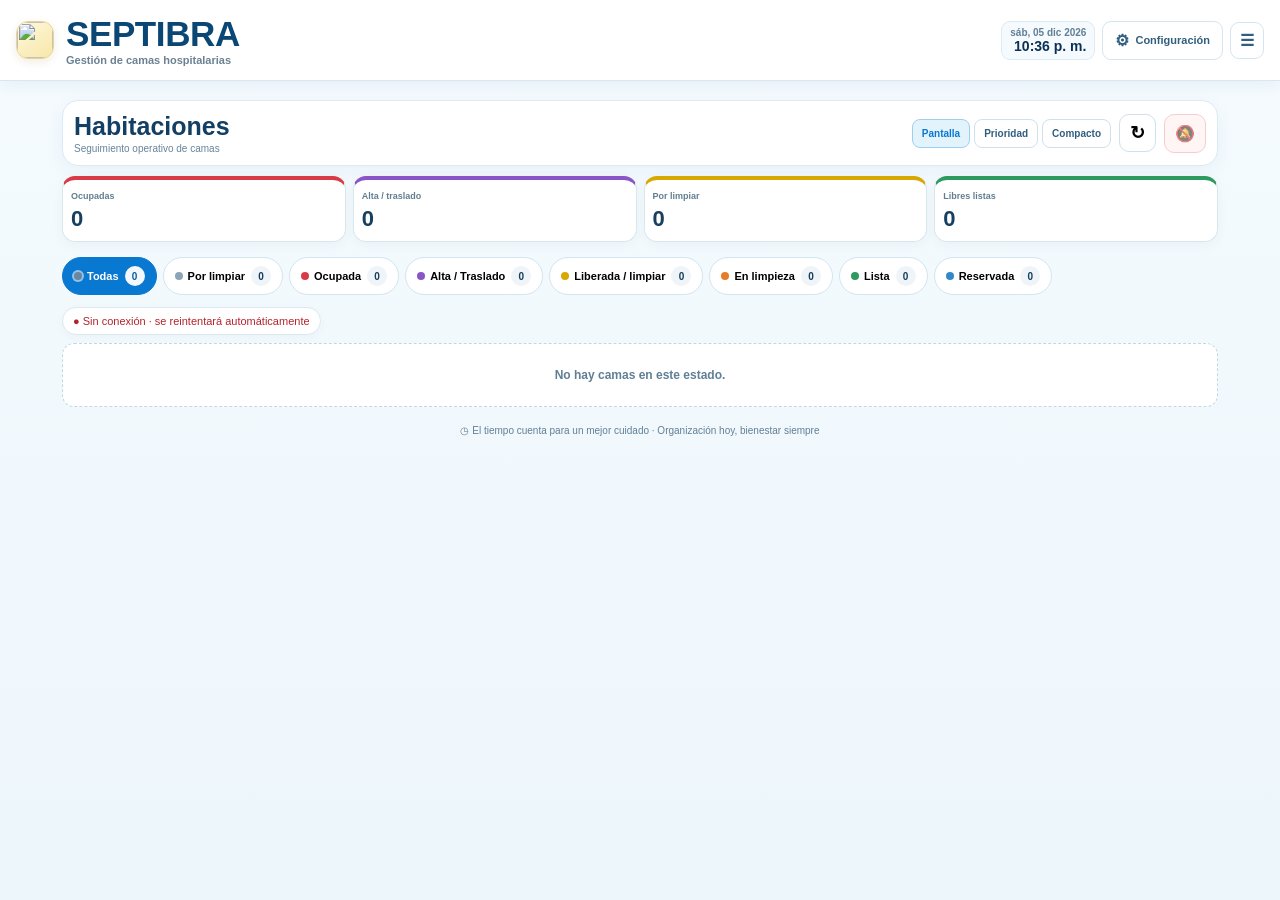
==== commit c67d1664: "Corregir estados de notificaciones y alcance del service worker" ====
--- a/index.html
+++ b/index.html
@@ -106,7 +106,7 @@
 <nav class="bottom"><button id="navInicio" class="active" onclick="navTo('inicio')">⌂<br>Inicio</button><button id="navHabitaciones" onclick="navTo('habitaciones')">🛏️<br>Habitaciones</button><button id="navSupervision" onclick="navTo('supervision')">▥<br>Supervisión</button><button id="navConfiguracion" onclick="navTo('configuracion')">⚙<br>Configuración</button></nav>
 </div>
 <div id="toast" class="toast" role="status"></div>
-<div class="modal" id="settingsModal"><div class="sheet"><h2>Configuración</h2><div class="settingsnote">Configuración de este dispositivo</div><h3 style="margin:10px 0 4px;font-size:13px">Apariencia</h3><div class="themechoices"><button id="themeLight" class="themechoice" onclick="setTema('light')">☀️ Claro</button><button id="themeDark" class="themechoice" onclick="setTema('dark')">🌙 Oscuro</button><button id="themeAuto" class="themechoice" onclick="setTema('auto')">◐ Automático</button></div><h3 style="margin:10px 0 4px;font-size:13px">Notificaciones</h3><button id="notifyOnBtn" class="settingbtn" onclick="activarNotificaciones()">🔔 Activar notificaciones</button><button id="notifyOffBtn" class="settingbtn danger" onclick="desactivarNotificaciones()">🔕 Desactivar notificaciones</button><div class="settingsnote" id="notifyStateNote">Comprobando estado de las notificaciones…</div><button id="locationBtn" class="settingbtn secondary" onclick="usarUbicacion()">📍 Activar notificaciones dentro de la clínica</button><div class="settingsnote" id="locationNote">Mitre 1064 · radio 300 m · dentro del radio se activan y fuera del radio establecido se desactivan automáticamente.</div><button class="close" onclick="cerrarAjustes()">Cerrar</button></div></div>
+<div class="modal" id="settingsModal"><div class="sheet"><h2>Configuración</h2><div class="settingsnote">Configuración de este dispositivo</div><h3 style="margin:10px 0 4px;font-size:13px">Apariencia</h3><div class="themechoices"><button id="themeLight" class="themechoice" onclick="setTema('light')">☀️ Claro</button><button id="themeDark" class="themechoice" onclick="setTema('dark')">🌙 Oscuro</button><button id="themeAuto" class="themechoice" onclick="setTema('auto')">◐ Automático</button></div><h3 style="margin:10px 0 4px;font-size:13px">Notificaciones</h3><button id="notifyOnBtn" class="settingbtn" onclick="activarNotificaciones()">🔔 Activar notificaciones</button><button id="notifyOffBtn" class="settingbtn danger" onclick="desactivarNotificaciones()">🔕 Desactivar notificaciones</button><div class="settingsnote" id="notifyStateNote">Comprobando estado de las notificaciones…</div><button id="locationBtn" class="settingbtn secondary" onclick="usarUbicacion()">📍 Activar notificaciones dentro de la clínica</button><div class="settingsnote" id="locationNote">Mitre 1064 · radio 300 m · con la suscripción activada, fuera del radio se silencian los avisos.</div><button class="close" onclick="cerrarAjustes()">Cerrar</button></div></div>
 <div class="modal" id="superModal"><div class="sheet"><div id="superGate"><h2>Supervisión</h2><div class="settingsnote">Acceso de supervisor</div><input id="superPass" type="password" placeholder="Contraseña"><button class="settingbtn" onclick="validarSupervisor()">Ingresar</button></div><div id="superContent" style="display:none"><h2>Supervisión</h2><div style="font-size:11px;color:#617f96;margin-bottom:10px">Resumen general y estadísticas</div><div class="periods"><button id="periodHoy" onclick="setPeriodoSuper('hoy')">Hoy</button><button id="period7" class="active" onclick="setPeriodoSuper('7')">7 días</button><button id="period30" onclick="setPeriodoSuper('30')">30 días</button></div><div class="superstats" id="superStats"></div><div class="supercharts"><div class="chartcard"><h3>Movimientos por estado</h3><div id="stateDonut" class="donut"></div><div id="donutLegend" class="donutlegend"></div></div><div class="chartcard"><h3>Tiempos promedio</h3><div id="timeBars" class="timebars"></div></div></div><div class="chartcard operatorcard"><h3>Actividad por operador</h3><div id="operatorBars" class="operatorbars"></div></div><div id="superList"></div><button class="close" onclick="cerrarSupervision()">Cerrar</button><button onclick="salirSupervision()" style="width:100%;border:0;background:transparent;padding:10px;font-weight:800;color:#647f92">Cerrar sesión de Supervisión</button></div></div></div>
 <div class="modal" id="modal"><div class="sheet"><h2 id="modalTitle">Cama</h2><div id="currentState" class="current-state"></div><div id="statePrompt" style="font-size:11px;color:#617f96">Seleccioná el nuevo estado.</div><input id="operator" placeholder="Nombre de quien realiza el cambio"><div class="state-grid" id="stateButtons"></div><div class="checklist-box" id="cleanChecklist"><h3>☑️ Checklist de limpieza</h3><p class="checklist-note">Completá los 5 puntos antes de finalizar la limpieza.</p><label class="checkitem"><input type="checkbox" class="clean-check" onchange="actualizarChecklist()">Cama y entorno del paciente</label><label class="checkitem"><input type="checkbox" class="clean-check" onchange="actualizarChecklist()">Superficies y mobiliario</label><label class="checkitem"><input type="checkbox" class="clean-check" onchange="actualizarChecklist()">Baño</label><label class="checkitem"><input type="checkbox" class="clean-check" onchange="actualizarChecklist()">Pisos</label><label class="checkitem"><input type="checkbox" class="clean-check" onchange="actualizarChecklist()">Residuos</label><textarea id="cleanObservations" class="checkobs" placeholder="Observaciones (opcional)"></textarea><button id="finishCleaning" class="checkfinish" onclick="finalizarChecklist()" disabled>✅ Finalizar limpieza</button><button class="close" onclick="cancelarChecklist()">Volver a estados</button></div><button class="close" id="modalCancel" onclick="cerrarModal()">Cancelar</button></div></div>
 <script>
@@ -136,23 +136,35 @@
 function setTema(t){localStorage.setItem("libracare_tema",t);aplicarTema();mostrarToast(t==="dark"?"🌙 Modo oscuro":t==="light"?"☀️ Modo claro":"◐ Apariencia automática")}
 aplicarTema();
 if(window.matchMedia){const mq=window.matchMedia("(prefers-color-scheme: dark)");const fn=()=>{if(temaElegido()==="auto")aplicarTema()};if(mq.addEventListener)mq.addEventListener("change",fn);else if(mq.addListener)mq.addListener(fn)}
-function abrirAjustes(){aplicarTema();const q=JSON.parse(localStorage.getItem("libratsalud_quiet")||"{}");const note=document.getElementById("locationNote"),btn=document.getElementById("locationBtn");if(btn){btn.classList.toggle("location-active",!!q.ubicacion?.activo);btn.textContent=q.ubicacion?.activo?"✅ Ubicación automática activada · tocar para desactivar":"📍 Activar notificaciones dentro de la clínica"}if(note&&q.ubicacion?.activo)note.textContent="📍 Ubicación automática activa · Mitre 1064 · "+(q.ubicacion.fuera?"notificaciones desactivadas fuera del radio":"notificaciones activadas dentro del radio")+" · "+(q.ubicacion.distancia!=null?q.ubicacion.distancia+" m":"radio 300 m");document.getElementById("settingsModal").classList.add("show");estadoNotificaciones()}
+function abrirAjustes(){aplicarTema();const q=JSON.parse(localStorage.getItem("libratsalud_quiet")||"{}");const note=document.getElementById("locationNote"),btn=document.getElementById("locationBtn");if(btn){btn.classList.toggle("location-active",!!q.ubicacion?.activo);btn.textContent=q.ubicacion?.activo?"✅ Ubicación automática activada · tocar para desactivar":"📍 Activar notificaciones dentro de la clínica"}if(note&&q.ubicacion?.activo)note.textContent="📍 Ubicación automática activa · Mitre 1064 · "+(q.ubicacion.fuera?"avisos silenciados fuera del radio":"avisos permitidos dentro del radio si activaste la suscripción")+" · "+(q.ubicacion.distancia!=null?q.ubicacion.distancia+" m":"radio 300 m");document.getElementById("settingsModal").classList.add("show");estadoNotificaciones()}
 function cerrarAjustes(){document.getElementById("settingsModal").classList.remove("show")}
 function guardarConfigSW(q){return new Promise(resolve=>{try{const req=indexedDB.open("libratsalud-notificaciones",1);req.onupgradeneeded=()=>{if(!req.result.objectStoreNames.contains("config"))req.result.createObjectStore("config")};req.onsuccess=()=>{const db=req.result;const tx=db.transaction("config","readwrite");tx.objectStore("config").put(q,"horario");tx.oncomplete=()=>{db.close();resolve(true)};tx.onerror=()=>{db.close();resolve(false)}};req.onerror=()=>resolve(false)}catch(e){resolve(false)}})}
 async function guardarSilencio(){const tomorrow=document.getElementById("quietTomorrow").checked;const d=new Date();if(tomorrow){d.setDate(d.getDate()+1);d.setHours(7,0,0,0)}const base=JSON.parse(localStorage.getItem("libratsalud_quiet")||"{}");const q={...base,activo:true,inicio:document.getElementById("quietStart").value,fin:document.getElementById("quietEnd").value,hasta:tomorrow?d.getTime():null};localStorage.setItem("libratsalud_quiet",JSON.stringify(q));await guardarConfigSW(q)}
 function distanciaMetros(a,b,c,d){const R=6371000,r=x=>x*Math.PI/180;const x=r(c-a),y=r(d-b),q=Math.sin(x/2)**2+Math.cos(r(a))*Math.cos(r(c))*Math.sin(y/2)**2;return 2*R*Math.asin(Math.sqrt(q))}
 async function evaluarUbicacion(){const q=JSON.parse(localStorage.getItem("libratsalud_quiet")||"{}");if(!q.ubicacion?.activo||!navigator.geolocation)return;navigator.geolocation.getCurrentPosition(async pos=>{const m=distanciaMetros(q.ubicacion.lat,q.ubicacion.lng,pos.coords.latitude,pos.coords.longitude);q.ubicacion.fuera=m>q.ubicacion.radio;q.ubicacion.distancia=Math.round(m);localStorage.setItem("libratsalud_quiet",JSON.stringify(q));await guardarConfigSW(q)})}
-async function usarUbicacion(){const note=document.getElementById("locationNote"),btn=document.getElementById("locationBtn");const base=JSON.parse(localStorage.getItem("libratsalud_quiet")||"{}");if(base.ubicacion?.activo){base.ubicacion.activo=false;base.ubicacion.fuera=false;localStorage.setItem("libratsalud_quiet",JSON.stringify(base));await guardarConfigSW(base);if(btn){btn.classList.remove("location-active");btn.textContent="📍 Activar notificaciones dentro de la clínica"}if(note)note.textContent="Ubicación automática desactivada. Las notificaciones ya no se controlan por el radio de la clínica.";return}if(!navigator.geolocation){if(note)note.textContent="Este dispositivo no permite ubicación.";return}base.ubicacion={activo:true,lat:CLINICA_LAT,lng:CLINICA_LNG,radio:CLINICA_RADIO,fuera:false,direccion:"Mitre 1064, Río Cuarto, Córdoba"};localStorage.setItem("libratsalud_quiet",JSON.stringify(base));await guardarConfigSW(base);if(btn){btn.classList.add("location-active");btn.textContent="✅ Ubicación automática activada · tocar para desactivar"}if(note)note.textContent="📍 Ubicación automática activa · dentro del radio se activan y fuera se desactivan automáticamente.";await evaluarUbicacion()}
+async function usarUbicacion(){const note=document.getElementById("locationNote"),btn=document.getElementById("locationBtn");const base=JSON.parse(localStorage.getItem("libratsalud_quiet")||"{}");if(base.ubicacion?.activo){base.ubicacion.activo=false;base.ubicacion.fuera=false;localStorage.setItem("libratsalud_quiet",JSON.stringify(base));await guardarConfigSW(base);if(btn){btn.classList.remove("location-active");btn.textContent="📍 Activar notificaciones dentro de la clínica"}if(note)note.textContent="Ubicación automática desactivada. Las notificaciones ya no se controlan por el radio de la clínica.";return}if(!navigator.geolocation){if(note)note.textContent="Este dispositivo no permite ubicación.";return}base.ubicacion={activo:true,lat:CLINICA_LAT,lng:CLINICA_LNG,radio:CLINICA_RADIO,fuera:false,direccion:"Mitre 1064, Río Cuarto, Córdoba"};localStorage.setItem("libratsalud_quiet",JSON.stringify(base));await guardarConfigSW(base);if(btn){btn.classList.add("location-active");btn.textContent="✅ Ubicación automática activada · tocar para desactivar"}if(note)note.textContent="📍 Ubicación automática activa · con la suscripción activada, fuera del radio se silencian los avisos.";await evaluarUbicacion()}
 async function estadoNotificaciones(){
   const b=document.getElementById("notifyBtn"),onBtn=document.getElementById("notifyOnBtn"),offBtn=document.getElementById("notifyOffBtn"),note=document.getElementById("notifyStateNote");
-  const pintar=activo=>{
+  const pintar=(activo,mensaje)=>{
     if(b){b.textContent=activo?"🔔":"🔕";b.className="notify "+(activo?"on":"off")}
     if(onBtn){onBtn.classList.toggle("notify-active",activo);onBtn.classList.toggle("notify-dim",!activo);onBtn.textContent=activo?"✅ Notificaciones activadas":"🔔 Activar notificaciones"}
-    if(offBtn){offBtn.classList.toggle("notify-inactive",!activo);offBtn.classList.toggle("notify-dim",activo);offBtn.textContent=!activo?"✅ Notificaciones desactivadas":"🔕 Desactivar notificaciones"}
-    if(note)note.textContent=activo?"Las notificaciones están activadas en este dispositivo.":"Las notificaciones están desactivadas en este dispositivo.";
+    if(offBtn){offBtn.classList.toggle("notify-inactive",!activo);offBtn.classList.toggle("notify-dim",activo);offBtn.textContent=!activo&&!mensaje?"✅ Notificaciones desactivadas":"🔕 Desactivar notificaciones"}
+    if(note)note.textContent=mensaje||(activo?"Las notificaciones están activadas en este dispositivo.":"Las notificaciones están desactivadas en este dispositivo.");
+    return activo;
   };
-  if(!("serviceWorker" in navigator)||!("PushManager" in window)){pintar(false);return}
-  try{const reg=await navigator.serviceWorker.register("./sw.js",{updateViaCache:"none"});const sub=await reg.pushManager.getSubscription();pintar(!!sub)}catch(e){pintar(false)}
+  if(!("Notification" in window)||!("serviceWorker" in navigator)||!("PushManager" in window)){pintar(false,"Este navegador no permite notificaciones push.");return}
+  try{
+    const reg=await navigator.serviceWorker.register("./sw.js",{updateViaCache:"none"});
+    if(Notification.permission!=="granted"){pintar(false,Notification.permission==="denied"?"Las notificaciones están bloqueadas en el navegador. Permitilas desde la configuración del sitio.":undefined);return}
+    const sub=await reg.pushManager.getSubscription();
+    if(!sub){pintar(false);return}
+    const r=await fetch(SUPABASE_URL+"/rest/v1/notificaciones?endpoint=eq."+encodeURIComponent(sub.endpoint)+"&select=activo",{headers});
+    if(!r.ok)throw new Error("No se pudo comprobar el registro remoto");
+    const registros=await r.json();
+    const activo=registros.some(x=>x.activo===true);
+    const q=JSON.parse(localStorage.getItem("libratsalud_quiet")||"{}");
+    return pintar(activo,activo&&q.ubicacion?.activo&&q.ubicacion.fuera?"Suscripción activa; avisos silenciados fuera del radio de la clínica.":!activo?"La suscripción no está activa en el servidor. Tocá Activar notificaciones para completar el registro.":undefined);
+  }catch(e){pintar(false,"No se pudo comprobar el estado de las notificaciones. Volvé a intentarlo.");}
 }
 async function activarNotificaciones(){
   const btn=document.getElementById("notifyOnBtn"),note=document.getElementById("notifyStateNote");
@@ -183,7 +195,7 @@
     let r=await fetch(SUPABASE_URL+"/rest/v1/notificaciones",{method:"POST",headers:{...headers,"Prefer":"return=minimal"},body:JSON.stringify(payload)});
     if(r.status===409)r=await fetch(SUPABASE_URL+"/rest/v1/notificaciones?endpoint=eq."+encodeURIComponent(j.endpoint),{method:"PATCH",headers:{...headers,"Prefer":"return=minimal"},body:JSON.stringify({p256dh:payload.p256dh,auth:payload.auth,activo:true,nombre:payload.nombre,rol:payload.rol})});
     if(!r.ok)throw new Error(await r.text());
-    await estadoNotificaciones();
+    if(!await estadoNotificaciones())throw new Error("No se pudo confirmar la activación");
     alert("Notificaciones activadas en este dispositivo.");
   }catch(e){
     console.error(e);
@@ -193,7 +205,7 @@
     if(btn){btn.disabled=false;if(btn.textContent.includes("Activando"))btn.textContent=textoOriginal}
   }
 }
-async function desactivarNotificaciones(){if(!("serviceWorker" in navigator)||!("PushManager" in window)){alert("Este dispositivo no permite notificaciones push.");return}try{const reg=await navigator.serviceWorker.register("./sw.js",{updateViaCache:"none"});await navigator.serviceWorker.ready;const sub=await reg.pushManager.getSubscription();if(!sub){await estadoNotificaciones();alert("Las notificaciones ya están desactivadas en este dispositivo.");return}const endpoint=sub.endpoint;try{await fetch(SUPABASE_URL+"/rest/v1/notificaciones?endpoint=eq."+encodeURIComponent(endpoint),{method:"PATCH",headers:{...headers,"Prefer":"return=minimal"},body:JSON.stringify({activo:false})})}catch(e){console.error("No se pudo desactivar el registro remoto",e)}await sub.unsubscribe();await estadoNotificaciones();alert("Notificaciones desactivadas en este dispositivo.")}catch(e){console.error(e);alert("No se pudieron desactivar las notificaciones.")}}
+async function desactivarNotificaciones(){if(!("serviceWorker" in navigator)||!("PushManager" in window)){alert("Este dispositivo no permite notificaciones push.");return}try{const reg=await navigator.serviceWorker.register("./sw.js",{updateViaCache:"none"});await navigator.serviceWorker.ready;const sub=await reg.pushManager.getSubscription();if(!sub){await estadoNotificaciones();alert("Las notificaciones ya están desactivadas en este dispositivo.");return}const endpoint=sub.endpoint;try{const r=await fetch(SUPABASE_URL+"/rest/v1/notificaciones?endpoint=eq."+encodeURIComponent(endpoint),{method:"PATCH",headers:{...headers,"Prefer":"return=minimal"},body:JSON.stringify({activo:false})});if(!r.ok)throw new Error("No se pudo desactivar el registro remoto")}catch(e){console.error("No se pudo desactivar el registro remoto",e)}await sub.unsubscribe();if(await reg.pushManager.getSubscription())throw new Error("La suscripción sigue activa");await estadoNotificaciones();alert("Notificaciones desactivadas en este dispositivo.")}catch(e){console.error(e);alert("No se pudieron desactivar las notificaciones.")}}
 function esc(v){return String(v??"").replace(/[&<>"']/g,c=>({"&":"&amp;","<":"&lt;",">":"&gt;","\"":"&quot;","'":"&#39;"}[c]))}
 function elapsed(iso){if(!iso)return"";const ms=Math.max(0,Date.now()-new Date(iso).getTime()),m=Math.floor(ms/60000),h=Math.floor(m/60);return h?String(h).padStart(2,"0")+" h "+String(m%60).padStart(2,"0")+" min":String(m).padStart(2,"0")+" min"}
 function updateClock(){const d=new Date();document.getElementById("clock").innerHTML="<small>"+d.toLocaleDateString("es-AR",{weekday:"short",day:"2-digit",month:"short",year:"numeric"})+"</small>"+d.toLocaleTimeString("es-AR",{hour:"2-digit",minute:"2-digit"})}updateClock();setInterval(updateClock,1000);
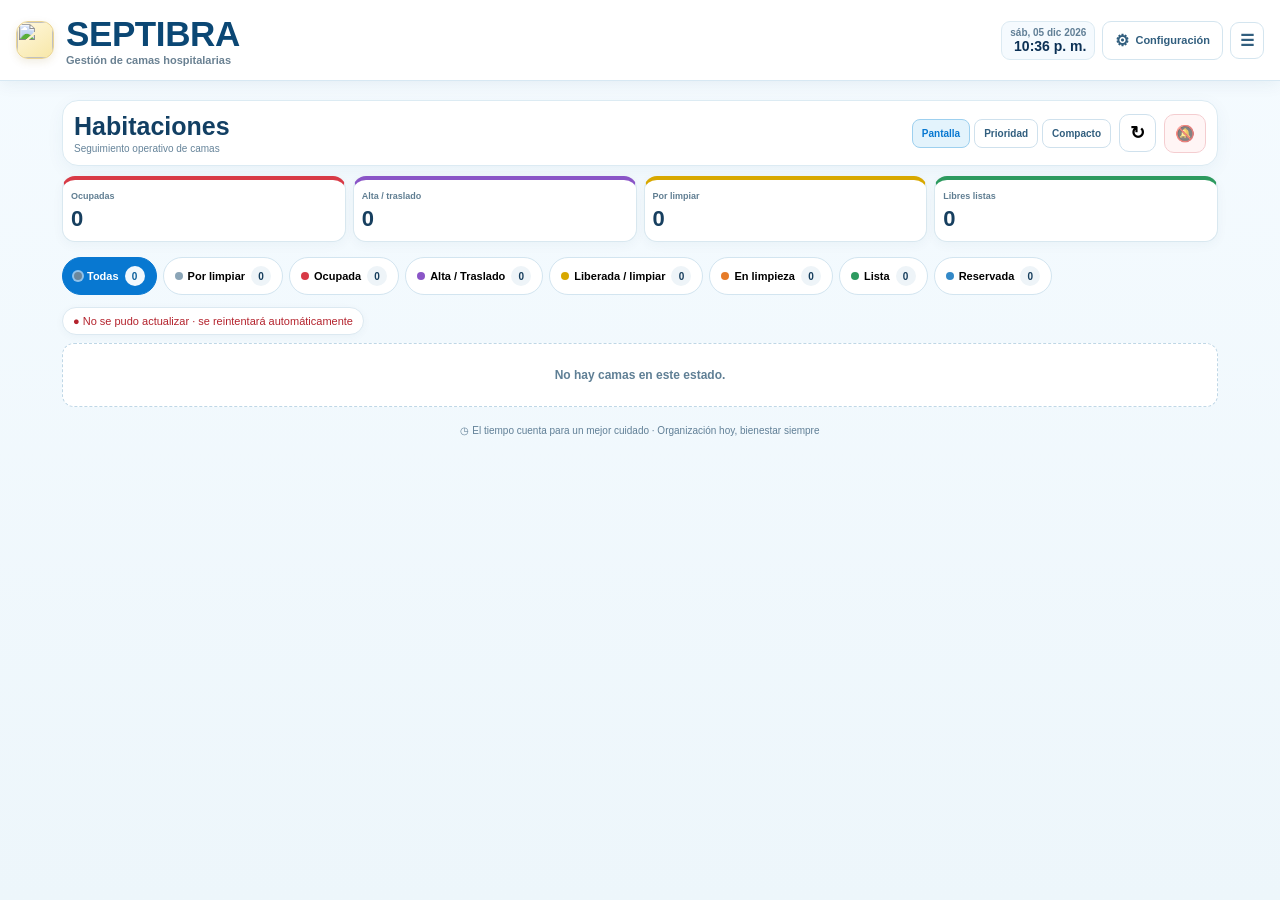
==== commit 4d3ef1f5: "Corregir checklist, selección concurrente, filtros y errores del piloto Exigir cinco puntos antes de" ====
--- a/index.html
+++ b/index.html
@@ -115,6 +115,7 @@
 const STATES={ocupada:["Ocupada","🔴"],alta_espera:["Alta / Traslado","🟣"],liberada:["Liberada / limpiar","🟡"],en_limpieza:["En limpieza","🟠"],lista:["Lista","🟢"],reservada:["Reservada","🔵"]};
 let camas=[],filtro=localStorage.getItem("libratsalud_filtro")||"todas",seleccion=null,vista=localStorage.getItem("libratsalud_vista")||"pantalla";const cambiosEnCurso=new Set();
 let superPeriodo="7";
+let cargaVersion=0;
 const headers={"apikey":SUPABASE_KEY,"Authorization":"Bearer "+SUPABASE_KEY,"Content-Type":"application/json","Prefer":"return=minimal"};
 
 const VAPID_PUBLIC_KEY="BE4mcExiOAFq0w1lfLBSaJmMbHGCOyTx_cLnZsCLaEJjrCoCMa4gau11hdqE_Q0wp93qd-qXnTnyJxFqNEK6uvc";
@@ -238,20 +239,43 @@
  render();
 }
 function mostrarToast(msg){const el=document.getElementById("toast");if(!el)return;el.textContent=msg;el.classList.add("show");clearTimeout(window.__toastTimer);window.__toastTimer=setTimeout(()=>el.classList.remove("show"),1800)}
-async function refrescarManual(btn){if(btn){btn.disabled=true;btn.textContent="…"}try{await cargar();mostrarToast("✓ Panel actualizado")}finally{if(btn){btn.disabled=false;btn.textContent="↻"}}}
-async function cargar(){try{const r=await fetch(SUPABASE_URL+"/rest/v1/camas?select=*&order=habitacion,cama",{headers,cache:"no-store"});if(!r.ok)throw new Error(await r.text());camas=await r.json();const st=document.getElementById("status");st.className="status connection-ok";st.textContent="● Sistema conectado · "+camas.length+" camas · Actualizado "+new Date().toLocaleTimeString("es-AR",{hour:"2-digit",minute:"2-digit"});render()}catch(e){const st=document.getElementById("status");st.className="status connection-bad";st.textContent="● Sin conexión · se reintentará automáticamente";console.error(e)}}
+async function refrescarManual(btn){if(btn){btn.disabled=true;btn.textContent="…"}try{if(await cargar())mostrarToast("✓ Panel actualizado")}finally{if(btn){btn.disabled=false;btn.textContent="↻"}}}
+async function cargar(){
+ const version=++cargaVersion;
+ try{
+  const r=await fetch(SUPABASE_URL+"/rest/v1/camas?select=*&order=habitacion,cama",{headers,cache:"no-store"});
+  if(!r.ok)throw new Error(await r.text());
+  const data=await r.json();
+  if(version!==cargaVersion)return false;
+  camas=data;
+  if(seleccion&&!cambiosEnCurso.has(String(seleccion.habitacion)+"|"+String(seleccion.cama))){
+   const actual=camas.find(c=>c.habitacion===seleccion.habitacion&&c.cama===seleccion.cama);
+   if(!actual||actual.estado!==seleccion.estado||actual.actualizado!==seleccion.actualizado){
+    cerrarModal();mostrarToast("La cama cambió. Volvé a seleccionarla.");
+   }
+  }
+  const st=document.getElementById("status");st.className="status connection-ok";
+  st.textContent="● Sistema conectado · "+camas.length+" camas · Actualizado "+new Date().toLocaleTimeString("es-AR",{hour:"2-digit",minute:"2-digit"});
+  render();return true;
+ }catch(e){
+  if(version!==cargaVersion)return false;
+  const st=document.getElementById("status");st.className="status connection-bad";
+  st.textContent="● No se pudo actualizar · se reintentará automáticamente";console.error(e);return false;
+ }
+}
 function render(){
  renderFilters();
  let data=filtro==="todas"?[...camas]:filtro==="por_limpiar"?camas.filter(c=>c.estado==="liberada"||c.estado==="en_limpieza"):camas.filter(c=>c.estado===filtro);
  if(vista==="prioridad"){
-  data=camas.filter(c=>["liberada","en_limpieza","alta_espera","reservada"].includes(c.estado));
+  data=data.filter(c=>["liberada","en_limpieza","alta_espera","reservada"].includes(c.estado));
   const p={liberada:0,en_limpieza:1,alta_espera:2,reservada:3};
   data.sort((a,b)=>(p[a.estado]??9)-(p[b.estado]??9)||new Date(a.estado_desde||a.actualizado)-new Date(b.estado_desde||b.actualizado));
  }
  if(vista==="compacto"){
   const roomsEl=document.getElementById("rooms");
   roomsEl.className="rooms compacto";
-  const sorted=[...camas].sort((a,b)=>Number(a.habitacion)-Number(b.habitacion)||String(a.cama).localeCompare(String(b.cama),"es",{numeric:true}));
+  const sorted=[...data].sort((a,b)=>Number(a.habitacion)-Number(b.habitacion)||String(a.cama).localeCompare(String(b.cama),"es",{numeric:true}));
+  if(!sorted.length){roomsEl.innerHTML='<div class="empty-state">No hay camas en este estado.</div>';return}
   roomsEl.innerHTML='<div class="compact-bed-grid">'+sorted.map(c=>'<button class="compact-bed '+esc(c.estado)+'" onclick="abrirModal(\''+esc(c.habitacion)+'\',\''+esc(c.cama)+'\')"><b>Hab. '+esc(c.habitacion)+' · '+esc(c.cama)+'</b><small>'+(STATES[c.estado]?.[1]||"")+' '+esc(STATES[c.estado]?.[0]||c.estado)+'</small>'+((c.operador_estado||c.responsable)?'<small>👤 '+esc(c.operador_estado||c.responsable)+'</small>':'')+'</button>').join("")+'</div>';
   return;
  }
@@ -269,47 +293,55 @@
  const doubles=keys.filter(h=>(roomSizes[h]||0)>1), singles=keys.filter(h=>(roomSizes[h]||0)===1);
  const card=h=>{const bs=groups[h];const delayed=bs.some(c=>c.estado==="liberada"&&Date.now()-new Date(c.estado_desde||c.actualizado).getTime()>=1800000);const order=["liberada","en_limpieza","alta_espera","reservada","ocupada","lista"];const roomState=order.find(st=>bs.some(c=>c.estado===st))||"lista";return '<article class="room roomstate-'+roomState+' '+(delayed?'delayed':'')+'"><div class="roomscene '+((roomSizes[h]||bs.length)>1?'double-room':'single-room')+'"><span class="scene-label">'+esc(h)+'<small>'+((roomSizes[h]||bs.length)===1?'Individual':'Doble')+'</small></span><i class="scene-bed"></i><i class="scene-bed second-bed"></i></div>'+(delayed?'<div class="room-alert"><span class="delaybadge">⚠ +30 min</span></div>':'')+'<div class="beds '+(bs.length===1?'one':'')+'">'+bs.map(c=>'<button class="bed '+esc(c.estado)+'" onclick="abrirModal(\''+esc(c.habitacion)+'\',\''+esc(c.cama)+'\')"><span class="bedpic"></span><span class="bed-name">'+esc(c.cama)+'</span><span class="pill">'+(STATES[c.estado]?.[1]||"")+" "+esc(STATES[c.estado]?.[0]||c.estado)+'</span>'+((c.operador_estado||c.responsable)?'<span class="operator">👤 '+esc(c.operador_estado||c.responsable)+'</span>':'')+'</button>').join("")+'</div></article>'};
  const section=(title,list)=>list.length?'<div class="sectionlabel">'+title+'<small>'+list.length+' habitaciones</small></div>'+list.map(card).join(""):"";
- const html=section("Habitaciones dobles",doubles)+section("Habitaciones individuales",singles);roomsEl.innerHTML=html||(vista==="prioridad"?'<div class="empty-state">✓ No hay camas que requieran prioridad en este momento.</div>':'<div class="empty-state">No hay camas en este estado.</div>');
+ const html=section("Habitaciones dobles",doubles)+section("Habitaciones individuales",singles);roomsEl.innerHTML=html||(vista==="prioridad"&&filtro==="todas"?'<div class="empty-state">✓ No hay camas que requieran prioridad en este momento.</div>':'<div class="empty-state">No hay camas en este estado.</div>');
 }
 function actualizarEstadoModal(){if(!seleccion)return;const el=document.getElementById("currentState");if(!el)return;const st=STATES[seleccion.estado]||[seleccion.estado,""];el.innerHTML='<span>'+st[1]+' '+esc(st[0])+'</span>'+(seleccion.estado==="lista"?'<b>Disponible</b>':'')}
-function abrirModal(h,c){seleccion=camas.find(x=>String(x.habitacion)===String(h)&&String(x.cama)===String(c));if(!seleccion)return;document.getElementById("modalTitle").textContent="Habitación "+h+" · Cama "+c;actualizarEstadoModal();document.getElementById("operator").value=localStorage.getItem("libratsalud_operador")||"";document.getElementById("stateButtons").innerHTML=Object.entries(STATES).map(([k,v])=>'<button class="'+k+' '+(seleccion.estado===k?'current':'')+'" '+(seleccion.estado===k?'disabled':'onclick="marcarYTocar(this,\''+k+'\')"')+'>'+v[1]+" "+v[0]+(seleccion.estado===k?' · ACTUAL':'')+'</button>').join("");document.getElementById("modal").classList.add("show")}
-function marcarYTocar(btn,estado){document.querySelectorAll("#stateButtons button").forEach(b=>b.classList.remove("tap-selected"));btn.classList.add("tap-selected");if(seleccion?.estado==="en_limpieza"&&estado==="lista"){setTimeout(abrirChecklist,90);return}setTimeout(()=>cambiar(estado),90)}
+function abrirModal(h,c){cancelarChecklist();seleccion=camas.find(x=>String(x.habitacion)===String(h)&&String(x.cama)===String(c));if(!seleccion)return;document.getElementById("modalTitle").textContent="Habitación "+h+" · Cama "+c;actualizarEstadoModal();document.getElementById("operator").value=localStorage.getItem("libratsalud_operador")||"";document.getElementById("stateButtons").innerHTML=Object.entries(STATES).map(([k,v])=>'<button class="'+k+' '+(seleccion.estado===k?'current':'')+'" '+(seleccion.estado===k?'disabled':'onclick="marcarYTocar(this,\''+k+'\')"')+'>'+v[1]+" "+v[0]+(seleccion.estado===k?' · ACTUAL':'')+'</button>').join("");document.getElementById("modal").classList.add("show")}
+function marcarYTocar(btn,estado){if(!seleccion)return;document.querySelectorAll("#stateButtons button").forEach(b=>b.classList.remove("tap-selected"));btn.classList.add("tap-selected");if(estado==="lista"){abrirChecklist();return}return cambiar(estado)}
 function abrirChecklist(){const box=document.getElementById("cleanChecklist");if(!box)return;document.querySelectorAll(".clean-check").forEach(x=>x.checked=false);document.getElementById("cleanObservations").value="";document.getElementById("stateButtons").style.display="none";document.getElementById("statePrompt").textContent="Para pasar la cama a Lista, completá el checklist de limpieza.";box.classList.add("show");actualizarChecklist()}
 function actualizarChecklist(){const checks=[...document.querySelectorAll(".clean-check")];document.getElementById("finishCleaning").disabled=!checks.length||!checks.every(x=>x.checked)}
 function cancelarChecklist(){document.getElementById("cleanChecklist")?.classList.remove("show");document.getElementById("stateButtons").style.display="grid";document.getElementById("statePrompt").textContent="Seleccioná el nuevo estado.";document.querySelectorAll("#stateButtons button").forEach(b=>b.classList.remove("tap-selected"))}
-function finalizarChecklist(){const checks=[...document.querySelectorAll(".clean-check")];if(!checks.every(x=>x.checked)){alert("Completá todos los puntos del checklist.");return}const obs=document.getElementById("cleanObservations").value.trim();sessionStorage.setItem("libracare_checklist_pending",JSON.stringify({habitacion:seleccion.habitacion,cama:seleccion.cama,fecha:new Date().toISOString(),observaciones:obs}));cambiar("lista")}
+function finalizarChecklist(){const checks=[...document.querySelectorAll(".clean-check")];if(!seleccion||checks.length!==5||!checks.every(x=>x.checked)){alert("Completá todos los puntos del checklist.");return}const obs=document.getElementById("cleanObservations").value.trim();sessionStorage.setItem("libracare_checklist_pending",JSON.stringify({habitacion:seleccion.habitacion,cama:seleccion.cama,fecha:new Date().toISOString(),observaciones:obs}));return cambiar("lista")}
 function cerrarModal(){document.getElementById("modal").classList.remove("show");document.getElementById("cleanChecklist")?.classList.remove("show");const sb=document.getElementById("stateButtons");if(sb)sb.style.display="grid";const sp=document.getElementById("statePrompt");if(sp)sp.textContent="Seleccioná el nuevo estado.";seleccion=null}
 async function enviarNotificacion(title,body){try{const tag="libracare-"+Date.now()+"-"+Math.random().toString(36).slice(2,8);const r=await fetch(EDGE_NOTIFICATION_URL,{method:"POST",headers:{"apikey":SUPABASE_KEY,"Content-Type":"application/json"},body:JSON.stringify({title,body,tag})});if(!r.ok)console.error("No se pudo enviar la notificación",await r.text())}catch(e){console.error("Error enviando notificación",e)}}
 async function cambiar(estado){
  if(!seleccion||seleccion.estado===estado)return cerrarModal();
+ if(estado==="lista"){
+  const checks=[...document.querySelectorAll(".clean-check")];
+  if(!document.getElementById("cleanChecklist").classList.contains("show")||checks.length!==5||!checks.every(x=>x.checked)){abrirChecklist();return}
+ }
+ const origen=seleccion, cama={...seleccion};
  const op=document.getElementById("operator").value.trim();
  if(!op){alert("Ingresá el nombre de quien realiza el cambio.");return}localStorage.setItem("libratsalud_operador",op);
- const key=String(seleccion.habitacion)+"|"+String(seleccion.cama);
+ const key=String(cama.habitacion)+"|"+String(cama.cama);
  if(cambiosEnCurso.has(key))return;
  cambiosEnCurso.add(key);
  try{
   const now=new Date().toISOString();
-  const url=SUPABASE_URL+"/rest/v1/camas?habitacion=eq."+encodeURIComponent(seleccion.habitacion)+"&cama=eq."+encodeURIComponent(seleccion.cama)+"&estado=eq."+encodeURIComponent(seleccion.estado);
+  ++cargaVersion; // Invalida lecturas iniciadas antes de este cambio.
+  const url=SUPABASE_URL+"/rest/v1/camas?habitacion=eq."+encodeURIComponent(cama.habitacion)+"&cama=eq."+encodeURIComponent(cama.cama)+"&estado=eq."+encodeURIComponent(cama.estado)+"&actualizado="+(cama.actualizado==null?"is.null":"eq."+encodeURIComponent(cama.actualizado));
   const patchHeaders={...headers,"Prefer":"return=representation"};
   const r=await fetch(url,{method:"PATCH",headers:patchHeaders,body:JSON.stringify({estado,responsable:op,operador_estado:op,estado_desde:now,actualizado:now})});
   if(!r.ok)throw new Error(await r.text());
   const changed=await r.json();
-  if(!changed.length){alert("Esta cama cambió desde otro dispositivo. Se actualizará la pantalla.");cerrarModal();mostrarToast("✓ Cama actualizada");await cargar();return}
+  if(!changed.length){alert("Esta cama cambió desde otro dispositivo. Se actualizará la pantalla.");if(seleccion===origen)cerrarModal();await cargar();return}
   try{
-   const closeUrl=SUPABASE_URL+"/rest/v1/historial_camas?habitacion=eq."+encodeURIComponent(seleccion.habitacion)+"&cama=eq."+encodeURIComponent(seleccion.cama)+"&fin=is.null";
-   await fetch(closeUrl,{method:"PATCH",headers,body:JSON.stringify({fin:now})});
-   await fetch(SUPABASE_URL+"/rest/v1/historial_camas",{method:"POST",headers,body:JSON.stringify({habitacion:seleccion.habitacion,cama:seleccion.cama,estado,inicio:now,operador:op})});
-  }catch(e){console.error("No se pudo registrar historial",e)}
+   const closeUrl=SUPABASE_URL+"/rest/v1/historial_camas?habitacion=eq."+encodeURIComponent(cama.habitacion)+"&cama=eq."+encodeURIComponent(cama.cama)+"&fin=is.null";
+   const closed=await fetch(closeUrl,{method:"PATCH",headers,body:JSON.stringify({fin:now})});
+   if(!closed.ok)throw new Error(await closed.text());
+   const recorded=await fetch(SUPABASE_URL+"/rest/v1/historial_camas",{method:"POST",headers,body:JSON.stringify({habitacion:cama.habitacion,cama:cama.cama,estado,inicio:now,operador:op})});
+   if(!recorded.ok)throw new Error(await recorded.text());
+  }catch(e){console.error("No se pudo registrar historial",e);alert("La cama cambió de estado, pero el historial no se guardó completo. Avisá a supervisión; no repitas el cambio.")}
   const notices={
-   ocupada:["🔴 SEPTIBRA · Ocupada","Habitación "+seleccion.habitacion+" · Cama "+seleccion.cama+" pasó a ocupada."],
-   alta_espera:["🟣 SEPTIBRA · Alta","Habitación "+seleccion.habitacion+" · Cama "+seleccion.cama+" está en alta / espera traslado."],
-   liberada:["🔔 SEPTIBRA · Limpieza","Habitación "+seleccion.habitacion+" · Cama "+seleccion.cama+" está liberada y requiere limpieza."],
-   en_limpieza:["🟠 SEPTIBRA · Limpieza","Habitación "+seleccion.habitacion+" · Cama "+seleccion.cama+" comenzó la limpieza."],
-   lista:["🟢 SEPTIBRA · Lista","Habitación "+seleccion.habitacion+" · Cama "+seleccion.cama+" está limpia y disponible."],
-   reservada:["🔵 SEPTIBRA · Reservada","Habitación "+seleccion.habitacion+" · Cama "+seleccion.cama+" quedó reservada."]
+   ocupada:["🔴 SEPTIBRA · Ocupada","Habitación "+cama.habitacion+" · Cama "+cama.cama+" pasó a ocupada."],
+   alta_espera:["🟣 SEPTIBRA · Alta","Habitación "+cama.habitacion+" · Cama "+cama.cama+" está en alta / espera traslado."],
+   liberada:["🔔 SEPTIBRA · Limpieza","Habitación "+cama.habitacion+" · Cama "+cama.cama+" está liberada y requiere limpieza."],
+   en_limpieza:["🟠 SEPTIBRA · Limpieza","Habitación "+cama.habitacion+" · Cama "+cama.cama+" comenzó la limpieza."],
+   lista:["🟢 SEPTIBRA · Lista","Habitación "+cama.habitacion+" · Cama "+cama.cama+" está limpia y disponible."],
+   reservada:["🔵 SEPTIBRA · Reservada","Habitación "+cama.habitacion+" · Cama "+cama.cama+" quedó reservada."]
   };
   if(notices[estado])await enviarNotificacion(notices[estado][0],notices[estado][1]);
-  cerrarModal();await cargar();
+  if(seleccion===origen)cerrarModal();await cargar();
  }catch(e){alert("No se pudo actualizar la cama.");console.error(e)}
  finally{cambiosEnCurso.delete(key)}
 }
@@ -324,8 +356,9 @@
  try{
   const desde=inicioPeriodoSuper().toISOString();
   const r=await fetch(SUPABASE_URL+"/rest/v1/historial_camas?select=*&created_at=gte."+encodeURIComponent(desde)+"&order=created_at.desc&limit=5000",{headers});
-  if(r.ok) hist=await r.json();
- }catch(e){console.error("Historial",e)}
+  if(!r.ok)throw new Error(await r.text());
+  hist=await r.json();
+ }catch(e){console.error("Historial",e);document.getElementById("superStats").innerHTML="";document.getElementById("superList").textContent="No se pudo cargar el historial. Reintentá abriendo Supervisión.";["donutLegend","timeBars","operatorBars"].forEach(id=>document.getElementById(id).innerHTML="");document.getElementById("stateDonut").style.background="#eaf1f5";return}
  const mins=x=>x.inicio&&x.fin?Math.max(0,Math.round((new Date(x.fin)-new Date(x.inicio))/60000)):null;
  const wait=hist.filter(x=>x.estado==="liberada").map(mins).filter(x=>x!==null);
  const clean=hist.filter(x=>x.estado==="en_limpieza").map(mins).filter(x=>x!==null);
@@ -372,3 +405,4 @@
 document.getElementById("modal").addEventListener("click",e=>{if(e.target.id==="modal")cerrarModal()});document.getElementById("superModal").addEventListener("click",e=>{if(e.target.id==="superModal")cerrarSupervision()});document.getElementById("settingsModal").addEventListener("click",e=>{if(e.target.id==="settingsModal")cerrarAjustes()});
 cargar();estadoNotificaciones();evaluarUbicacion();setInterval(evaluarUbicacion,60000);setInterval(()=>{if(!document.hidden){render()}},1000);setInterval(()=>{if(!document.hidden)cargar()},15000);
 </script></body></html>
+
